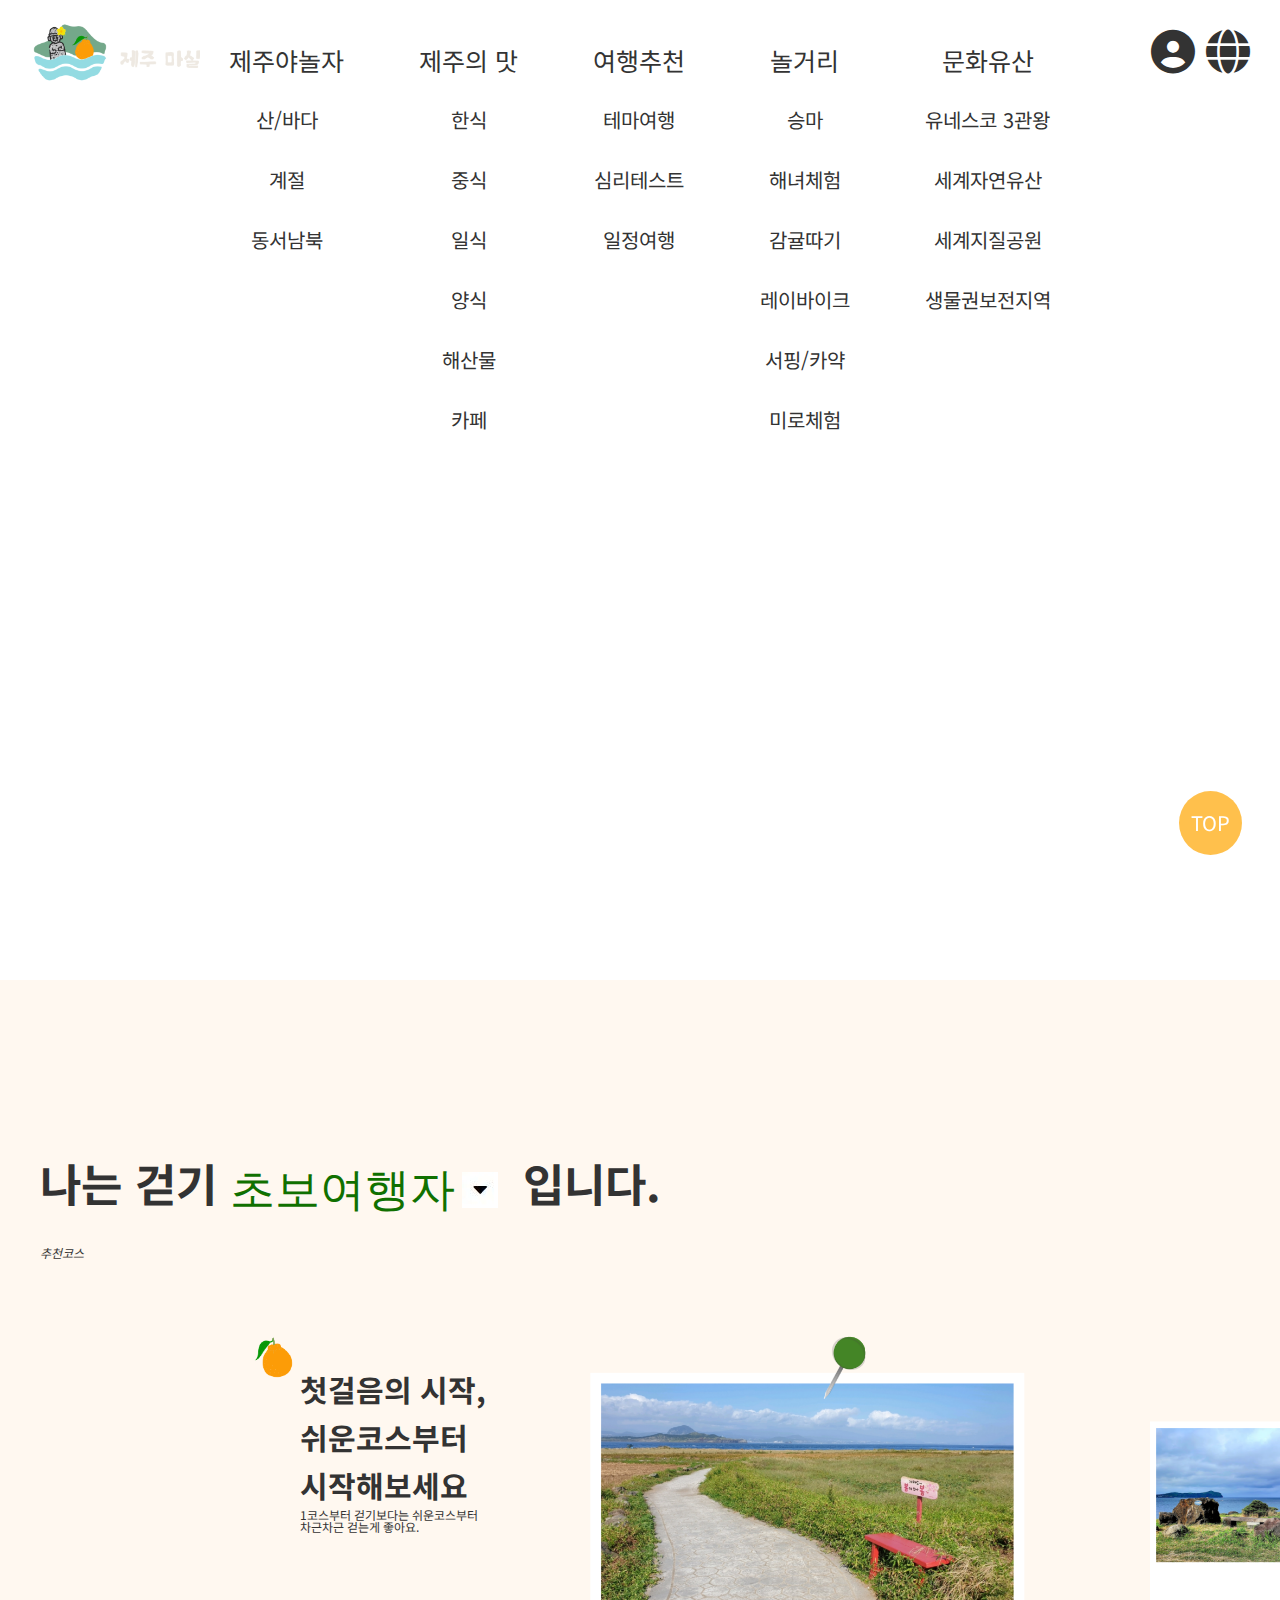
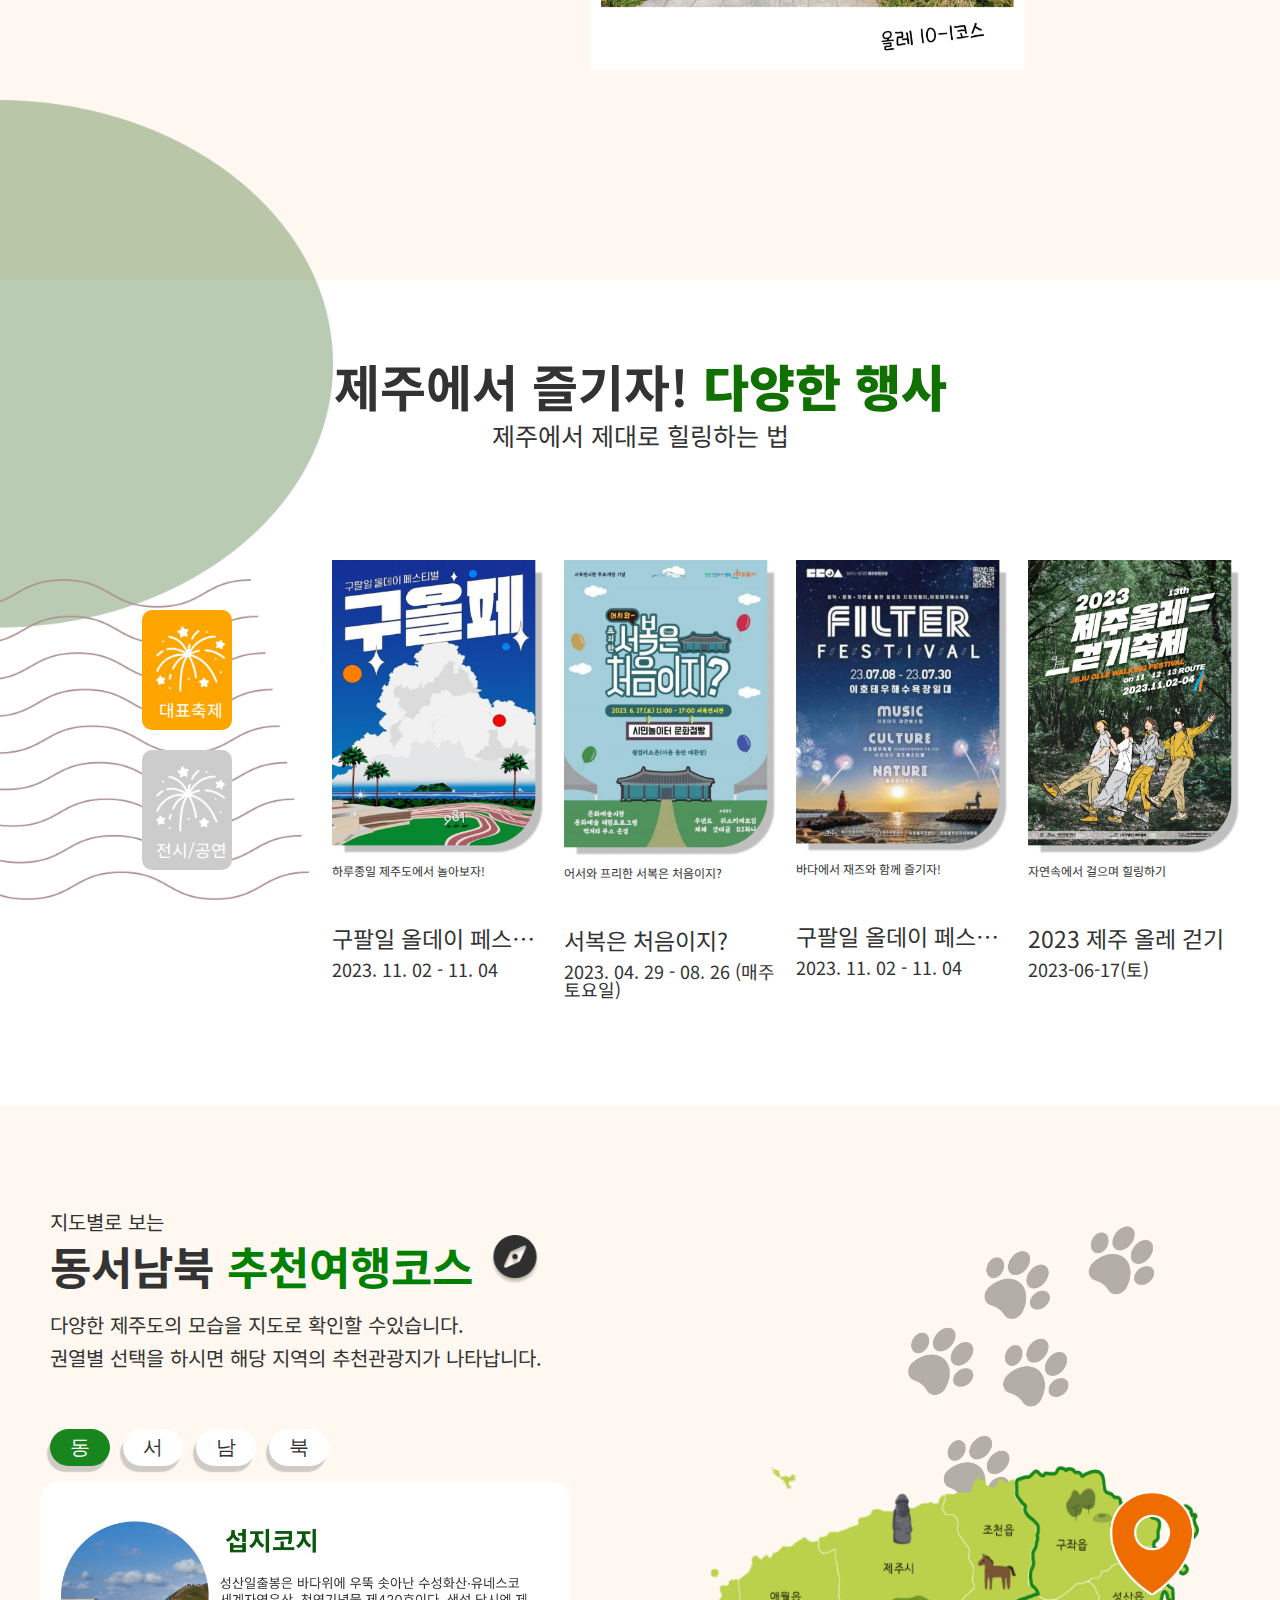
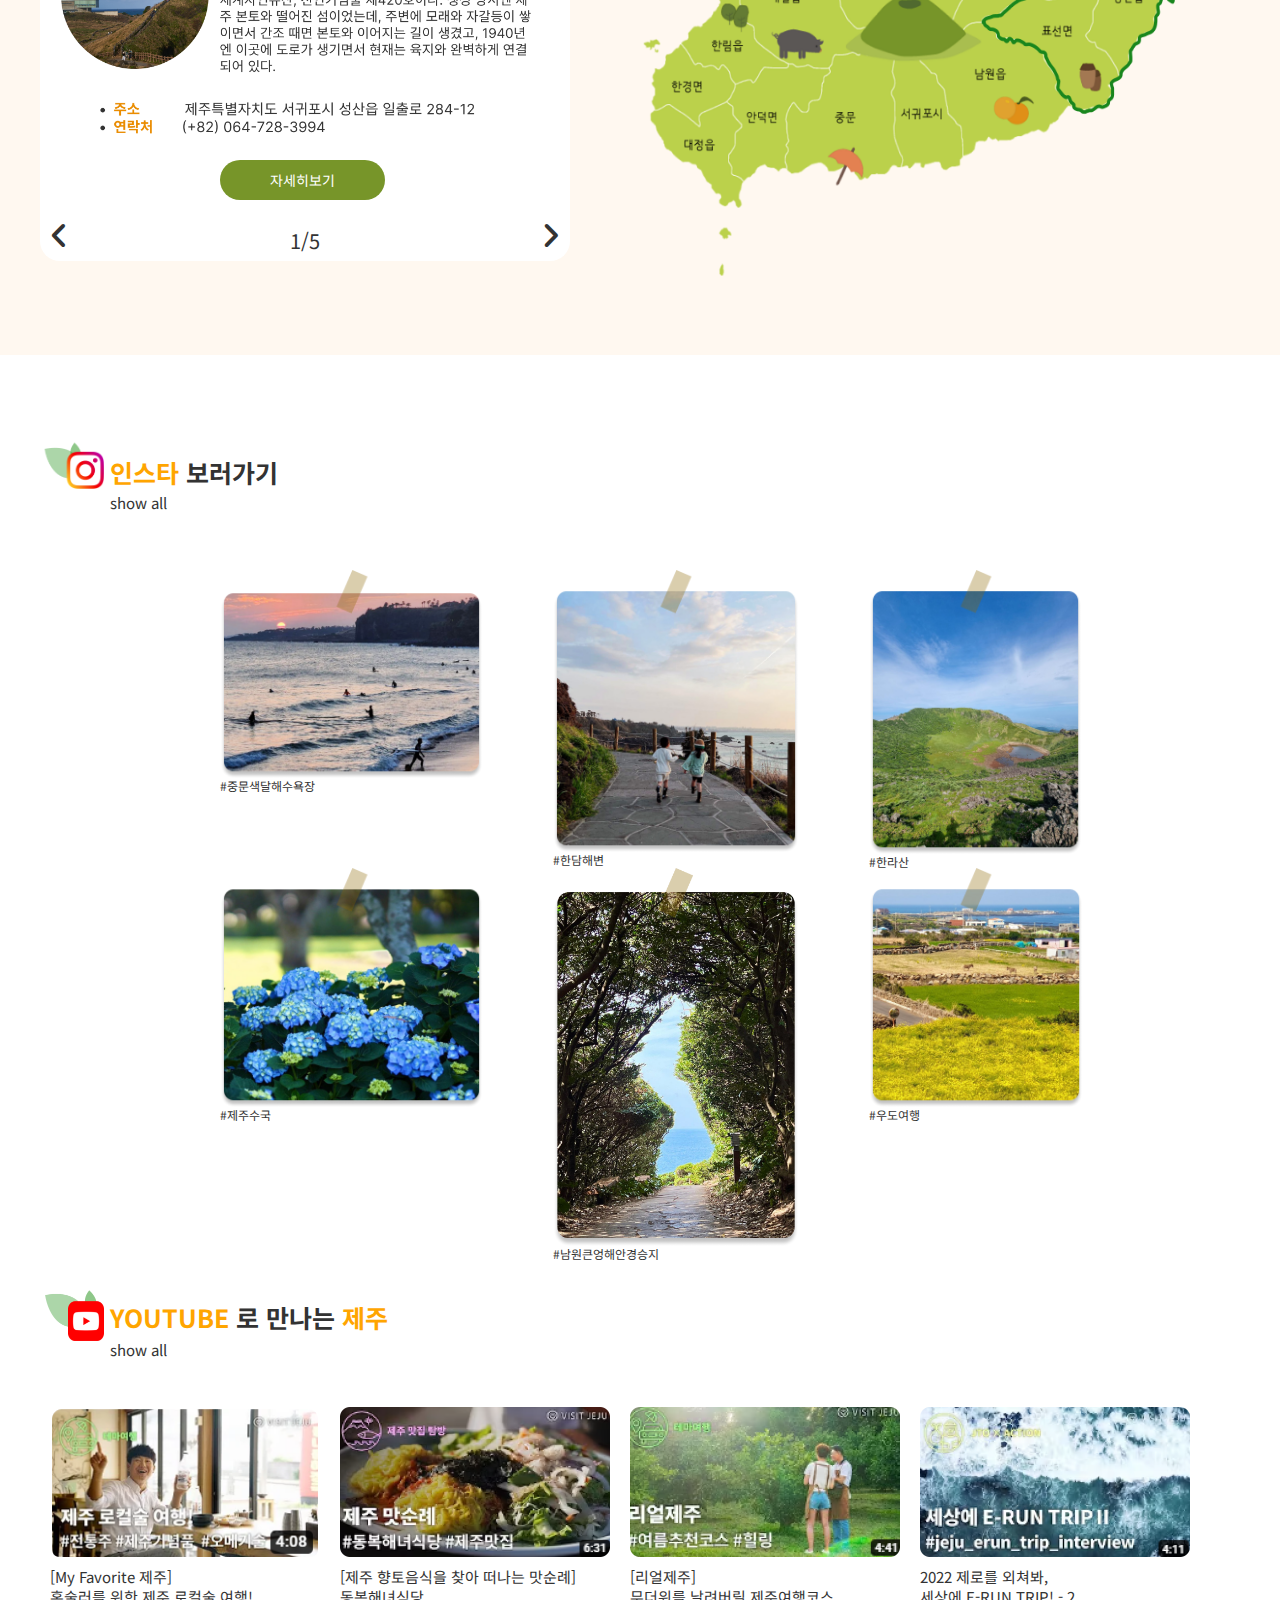
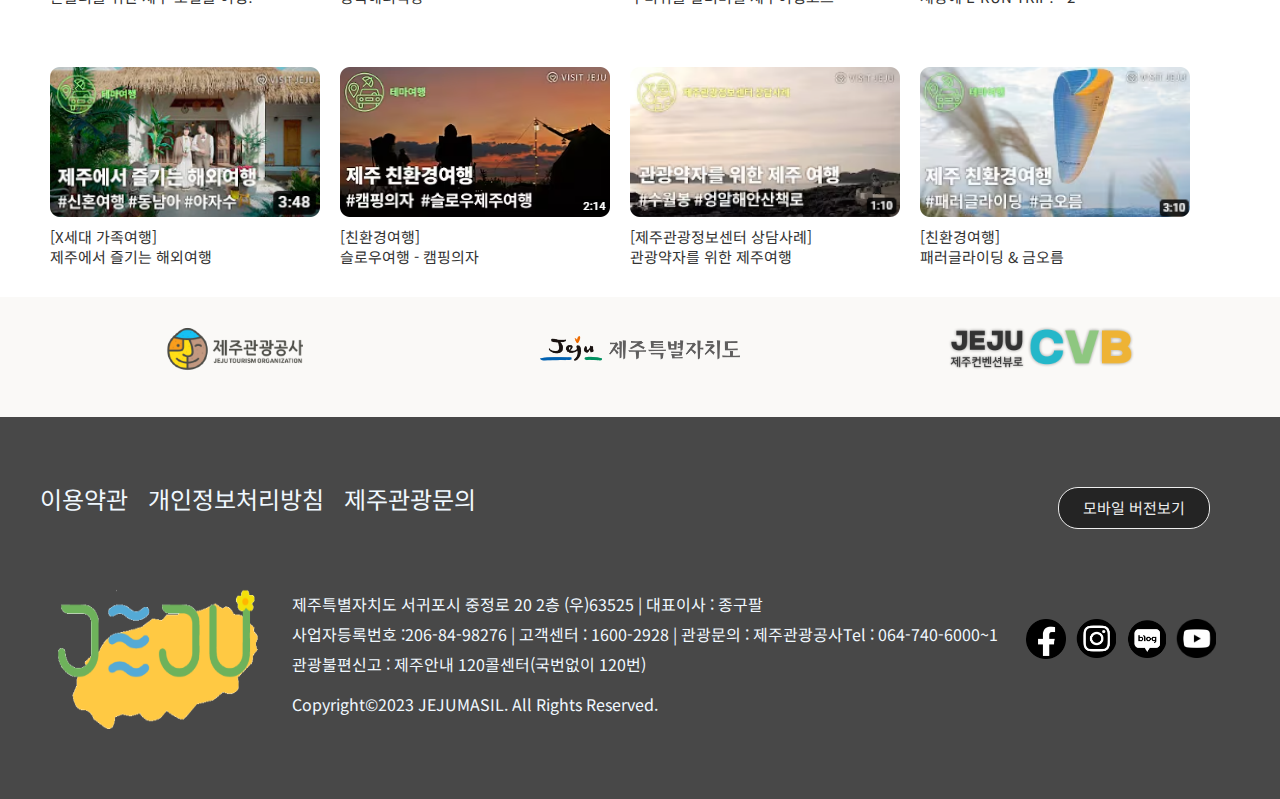
==== index.html @ 5c84572b "제주마실 최종본" ====
<!DOCTYPE html>
<html lang="ko">
<head>
  <meta charset="UTF-8">
  <meta name="viewport" content="width=device-width, initial-scale=1.0">
  <title>제주마실</title>
  <!-- 1. 초기화 -->
  <link href="./css/reset.css" type="text/css" rel="stylesheet">
  <!-- 2. 공통서식 (pc, mobile) -->
  <link href="./css/base.css" type="text/css" rel="stylesheet">
  <!--3. pc레이아웃 서식-->
  <link rel="stylesheet" href="./css/pclayout.css"  type="text/css">
  <!--4. pc메인 서식-->
  <link rel="stylesheet" href="./css/pcmain.css" type="text/css">
  <!--제이쿼리 라이브러리 연결-->
  <script src="https://ajax.googleapis.com/ajax/libs/jquery/1.8/jquery.min.js"></script>
  <!--폰트어썸-->
  <link rel="stylesheet" href="https://cdnjs.cloudflare.com/ajax/libs/font-awesome/6.4.0/css/all.min.css" type="text/css">
  <!--main2 슬라이드-->
  <link rel="stylesheet" href="https://unpkg.com/swiper/swiper-bundle.min.css" type="text/css">
  <script src="https://unpkg.com/swiper/swiper-bundle.min.js"></script>
  <!-- Swiper JS -->
  <script src="https://cdn.jsdelivr.net/npm/swiper@10/swiper-bundle.min.js"></script> 

  <script>
    //사용자가 접속한 디바이스 환경 체크하기
    let mobile_keys = ['iPhone','iPad','Android','BlackBerry','Windows Phone', 'SAMSUNG', 'LG', 'MOT', 'SonyErisson','Nokia'];

    //만약에 주소창에 있는 경로명이 아래와 일치하면 모바일페이지 접속 안함.
    if(document.URL.match('move_pc_screen')) mobile_keys = null;

    //위 배열값 개수만큼 반복하여 검사를 하고 모바일 사용자이면 아래 내용을 실행
    for( i in mobile_keys){ //in키워드 : 키값이 있으면 true 없으면 false
      if(navigator.userAgent.match(mobile_keys[i]) != null){
      location.href = "mindex.html"; 	// 모바일 홈 연결 주소
        break;
      }
    }    
  </script>
  <script>
    $(document).ready(function(){

$('.m_hover1').click(function(){
    $(this).css('background','orange')
    $('.m_hover2').css('background','#ccc')
    $('.img_wrap2').css('display','none')
    $('.img_wrap1').css('display','flex')
});

$('.m_hover2').click(function(){
  $(this).css('background','orange')
  $('.m_hover1').css('background','#ccc')
  $('.img_wrap2').css('display','flex')
  $('.img_wrap1').css('display','none')
})

});
  </script>
</head>

<body>
  <header>
    <div class="gnb_wrap">
      <h1><a href="index.html" title="로고"><img src="./images/h_logo_icon1.png" alt="로고아이콘1"><img src="./images/h_logo_icon2.png" alt="로고아이콘2"></a>
      </h1>
      <a href="pc_login_index.html"><i class="fa-solid fa-circle-user"></i></a>
      <a href="#"><i class="fa-solid fa-globe"></i></a>


      <ul class="gnb">
        <li><a href="#" title="제주야놀자">제주야놀자</a>
          <ul class="sub">
            <li><a href="#" title="산/바다">산/바다</a></li>
            <li><a href="#" title="계절">계절</a></li>
            <li><a href="#" title="동서남북">동서남북</a></li>
          </ul>
        </li>
        <li><a href="#" title="제주의 맛">제주의 맛</a>
          <ul class="sub">
            <li><a href="#" title="한식">한식</a></li>
            <li><a href="#" title="중식">중식</a></li>
            <li><a href="#" title="일식">일식</a></li>
            <li><a href="#" title="양식">양식</a></li>
            <li><a href="#" title="해산물">해산물</a></li>
            <li><a href="#" title="카페">카페</a></li>
          </ul>
        </li>
        <li><a href="#" title="여행추천">여행추천</a>
          <ul class="sub">
            <li><a href="#" title="테마여행">테마여행</a></li>
            <li><a href="#" title="심리테스트">심리테스트</a></li>
            <li><a href="#" title="일정여행">일정여행</a></li>
          </ul></li>
        <li><a href="#" title="놀거리">놀거리</a>
          <ul class="sub">
            <li><a href="#" title="승마">승마</a></li>
            <li><a href="#" title="해녀체험">해녀체험</a></li>
            <li><a href="#" title="감귤따기">감귤따기</a></li>
            <li><a href="#" title="레이바이크">레이바이크</a></li>
            <li><a href="#" title="서핑/카약">서핑/카약</a></li>
            <li><a href="#" title="미로체험">미로체험</a></li>
          </ul></li>
        <li><a href="#" title="문화유산">문화유산</a>
          <ul class="sub">
            <li><a href="#" title="유네스코 3관왕">유네스코 3관왕</a></li>
            <li><a href="#" title="세계자연유산">세계자연유산</a></li>
            <li><a href="#" title="세계지질공원">세계지질공원</a></li>
            <li><a href="#" title="생물권보전지역">생물권보전지역</a></li>
          </ul>
        </li>
      </ul>
    </div>
  </header>


  <main>
    <article>
      <h2>메인비디오</h2>
      <video src="./video/main_video.mp4" autoplay loop muted playsinline></video>
    </article>
    <section class="main2">
      <div class="cosh_txt">
      <h2>나는 걷기
        <select id="level">
          <option value="1">초보여행자</option>
          <option value="2">중급여행자</option>
          <option value="3">고급여행자</option>
        </select> 입니다.
      </h2>
      <p><i class="fa-light fa-diamond">추천코스</i></p>
    </div>
      
      <div class="wrapper begin-slide">
        <div class="cos_txt1">  
          <h3>첫걸음의 시작, <br> 쉬운코스부터 <br> 시작해보세요</h3>
          <p>1코스부터 걷기보다는 쉬운코스부터 <br>차근차근 걷는게 좋아요.</p> 
          <img src="./images/hanlabong.png" alt="" class="jello-horizontal">       
        </div>
        <div class="swiper-container">
          <div class="swiper-wrapper">
              <div class="swiper-slide"><img src="./images/lowcos1.png" alt="초보1"></div>
              <div class="swiper-slide"><img src="./images/lowcos2.png" alt="초보2"></div>
              <div class="swiper-slide"><img src="./images/lowcos3.png" alt="초보3"></div>
              <div class="swiper-slide"><img src="./images/lowcos4.png" alt="초보4"></div>
          </div>
        </div>
      </div>
      <div class="wrapper middle-slide">
        <div class="cos_txt2">  
          <h3>걷기 여행에<br> 익숙해졌다면 <br>이젠 즐겨볼까요?</h3>
          <p>걷기 여행의 또다른 즐거움을 만날 수<br> 있는 코스를 추천합니다.</p>
          <img src="./images/hanlabong.png" alt="">          
        </div>
        <div class="swiper-container">
          <div class="swiper-wrapper">
              <div class="swiper-slide"><img src="./images/middlecos1.png" alt="중급1"></div>
              <div class="swiper-slide"><img src="./images/middlecos2.png" alt="중급2"></div>
              <div class="swiper-slide"><img src="./images/middlecos3.png" alt="중급3"></div>
              <div class="swiper-slide"><img src="./images/middlecos4.png" alt="중급4"></div>
          </div>
        </div>
      </div>
      <div class="wrapper advanced-slide">
        <div class="cos_txt3">  
          <h3>도전해볼까요? <br> 난이도 어려움 <br>코스</h3>
          <p>단, 떠나가기 전 여행 숙련도와 건강 <br>상태 체크는 필수입니다.</p>   
          <img src="./images/hanlabong.png" alt="">       
        </div>
        <div class="swiper-container">
          <div class="swiper-wrapper">
              <div class="swiper-slide"><img src="./images/highcos1.png" alt="숙련1"></div>
              <div class="swiper-slide"><img src="./images/highcos2.png" alt="숙련2"></div>
              <div class="swiper-slide"><img src="./images/highcos3.png" alt="숙련3"></div>
              <div class="swiper-slide"><img src="./images/highcos4.png" alt="숙련4"></div>
          </div>
        </div>
      </div>

      <script>
        $(document).ready(function(){

          
          $('#level').on("change", function(){
            let txt = $(this).val();
            console.log(txt); //1, 2, 3

            $('.wrapper').hide();
            //3개 박스 모두 숨기고
            //해당 하는 박스만 나오게 하기
            if(txt==1){
              $('.begin-slide').show();
            }else if(txt==2){
              $('.middle-slide').show();
            }else{
              $('.advanced-slide').show();
            }
          });          
        });

        let swiper = new Swiper('.swiper-container', {
          centeredSlides: false,
          slidesPerView: '1.5',
          loop: true,
          autoplay: {
            delay: 1000,
          },
        });
      </script>
      <div class="mcos_wrap">
        <img src="./images/lowcos1.png" alt="">
        <img src="./images/lowcos2.png" alt="">
        <img src="./images/lowcos3.png" alt="">
      </div>
      <div class="hcos_wrap">
        <img src="./images/lowcos1.png" alt="">
        <img src="./images/lowcos2.png" alt="">
        <img src="./images/lowcos3.png" alt="">
      </div>
    </section>
    
    <section class="main3">
      <h2>제주에서 즐기자! <b>다양한 행사</b></h2>
      <p>제주에서 제대로 힐링하는 법</p>  
      <div class="deco1"><img src="./images/main2_deco.png" alt="" ></div>
      <article class="fes_wrap">
        <h2 class="fe_name">페스티벌</h2>
        <ul class="menu_wrap">
            <li class="m_hover1">
              <img src="./images/fes_menu_logo.png" alt="">
              <p>대표축제</p>
            </li>            
            <li class="m_hover2"> 
              <img src="./images/fes_menu_logo.png" alt="">
              <p>전시/공연</p>
            </li>            
        </ul>
        <ul class="img_wrap1">
          <li>
            <a href=""><img src="./images/main2_fes1.png" alt=""></a> 
            <p>하루종일 제주도에서 놀아보자!</p>
            <p>구팔일 올데이 페스티벌 </p>   
            <p>2023. 11. 02 - 11. 04</p>        
          </li>
          <li>
            <a href=""><img src="./images/main2_fes2.png" alt=""></a> 
            <p>어서와 프리한 서복은 처음이지?</p>
            <p>서복은 처음이지?</p>   
            <p>2023. 04. 29 - 08. 26 (매주 토요일)</p>        
          </li>
          <li>
            <a href=""><img src="./images/main2_fes3.png" alt=""></a> 
            <p>바다에서 재즈와 함께 즐기자!</p>
            <p>구팔일 올데이 페스티벌 </p>   
            <p>2023. 11. 02 - 11. 04</p>        
          </li>
          <li>
            <a href=""><img src="./images/main2_fes4.png" alt=""></a> 
            <p>자연속에서 걸으며 힐링하기</p>
            <p>2023 제주 올레 걷기</p>   
            <p>2023-06-17(토)</p>        
          </li>
        </ul>
        <ul class="img_wrap2">
          <li>
            <a href=""><img src="./images/main2_fes5.png" alt=""></a> 
            <p>하루종일 제주도에서 놀아보자!</p>
            <p>구팔일 올데이 페스티벌 </p>   
            <p>2023. 11. 02 - 11. 04</p>        
          </li>
          <li>
            <a href=""><img src="./images/main2_fes6.png" alt=""></a> 
            <p>하루종일 제주도에서 놀아보자!</p>
            <p>구팔일 올데이 페스티벌 </p>   
            <p>2023. 11. 02 - 11. 04</p>        
          </li>
          <li>
            <a href=""><img src="./images/main2_fes7.png" alt=""></a> 
            <p>하루종일 제주도에서 놀아보자!</p>
            <p>구팔일 올데이 페스티벌 </p>   
            <p>2023. 11. 02 - 11. 04</p>        
          </li>
          <li>
            <a href=""><img src="./images/main2_fes8.png" alt=""></a> 
            <p>하루종일 제주도에서 놀아보자!</p>
            <p>구팔일 올데이 페스티벌 </p>   
            <p>2023. 11. 02 - 11. 04</p>        
          </li>
        </ul>
      </article>
    </section>
    <section class="main4">
      <div class="main4_wrap">
        <img src="./images/main1_deco.png" alt="" class="deco2">
        <div class="r_cos_txt">
          <p>지도별로 보는</p>
          <h2>동서남북 <span>추천여행코스</span></h2>
          <p>다양한 제주도의 모습을 지도로 확인할 수있습니다. <br> 권열별 선택을 하시면 해당 지역의 추천관광지가 나타납니다.</p>
          <img src="./images/location.png" alt="">
        </div>
        <div class="lo_btn">
          <button class="east">동</button>
          <button class="west">서</button>
          <button class="south">남</button>
          <button class="north">북</button>
        </div>
        <div id="spot_wrap">
            <span id="page_n">&nbsp;</span>
            <!-- <i class="fas fa-angle-left" id="l_btn"></i>
            <i class="fas fa-angle-right" id="r_btn"></i> -->
            <div id="spot_east"> 
              <img src="./images/intro_east1.png" alt="" id="spot_east_img">
              <i class="fas fa-angle-left" id="l_btn"></i>
            <i class="fas fa-angle-right" id="r_btn"></i>
              <a href="" title="동쪽소개보러가기">자세히보기</a>
            </div>
            <div id="spot_west"> 
              <img src="./images/intro_wes1.png" alt="" id="spot_west_img">
              <a href="" title="서쪽소개보러가기">자세히보기</a>
              <i class="fas fa-angle-left" id="l_btn2"></i>
            <i class="fas fa-angle-right" id="r_btn2"></i>
            </div>
            <div id="spot_north"> 
              <img src="./images/intro_nor1.png" alt="" id="spot_north_img">
              <a href="" title="북쪽소개보러가기">자세히보기</a>
              <i class="fas fa-angle-left" id="l_btn3"></i>
            <i class="fas fa-angle-right" id="r_btn3"></i>
            </div>
            <div id="spot_south"> 
              <img src="./images/intro_sou1.png" alt="" id="spot_south_img">
              <a href="" title="남쪽소개보러가기">자세히보기</a>
              <i class="fas fa-angle-left" id="l_btn4"></i>
            <i class="fas fa-angle-right" id="r_btn4"></i>
            </div>
        </div> 
        <div class="map_img">
            <img src="./images/point.png" alt="" class="point">
            <img src="./images/map_east.png" alt="" class="map_east">
            <img src="./images/map_west.png" alt="" class="map_west">
            <img src="./images/map_nor.png" alt="" class="map_nor" >
            <img src="./images/map_sou.png" alt="" class="map_sou">
        </div>
        </div> 
    </section>
    <section class="main5">
      <h2 class="insta_name">insta</h2>
      <div class="insta_txt">
        <img src="./images/instajeju_logo.png" alt=""><p><span>인스타 </span>보러가기</p>     
        <p>show all</p>   
      </div>
        <div class="insta_wrap">
        <ul class="insta_img_wrap">
          <li><a href=""><img src="./images/insta_img1.png" alt="" class="moon"><span>#중문색달해수욕장</span></a></li>
          <li><a href=""><img src="./images/insta_img2.png" alt="" class="handam"><span>#한담해변</span></a></li>
          <li><a href=""><img src="./images/insta_img3.png" alt="" class="hanra"><span>#한라산</span></a></li>
          <li><a href=""><img src="./images/insta_img5.png" alt="" class="flower"><span>#제주수국</span></a></li>
          <li><a href=""><img src="./images/insta_img6.png" alt="" class="namwon"><span>#남원큰엉해안경승지</span></a></li>
          <li><a href=""><img src="./images/insta_img4.png" alt="" class="woodo"><span>#우도여행</span></a></li>
        </ul>
      </div>
    </section>
    <section class="main6">
      <h2 class="youname">유투브</h2>
      <div class="you_txt">
        <img src="./images/youtubejeju_logo.png" alt=""><p><span>YOUTUBE</span> 로 만나는 <span>제주</span> </p>  
        <p>show all</p>      
      </div>
      <ul class="youtube_wrap">
        <li>
          <div class="ytb_img">
          <a href=""><img src="./images/you_img1.png" alt=""></a></div>
          <span>[My Favorite 제주] <br>혼술러를 위한 제주 로컬술 여행! </span>
        </li>
        <li>
          <div class="ytb_img">
          <a href=""><img src="./images/you_img2.png" alt=""></a></div>
          <span>[제주 향토음식을 찾아 떠나는 맛순례]  <br>동복해녀식당</span>
        </li>
        
        <li>
          <div class="ytb_img">
          <a href=""><img src="./images/you_img3.png" alt=""></a></div>
          <span>[리얼제주]<br>무더위를 날려버릴 제주여행코스
          </span>
        </li>
        <li>
          <div class="ytb_img">
          <a href=""><img src="./images/you_img4.png" alt=""></a></div>
          <span>2022 제로를 외쳐봐, <br> 세상에 E-RUN TRIP! - 2
          </span>
        </li>
        <li>
          <div class="ytb_img">
          <a href=""><img src="./images/you_img5.png" alt=""></a></div>
          <span>[X세대 가족여행]  <br>제주에서 즐기는 해외여행
          </span>
        </li>
        <li>
          <div class="ytb_img">
          <a href=""><img src="./images/you_img6.png" alt=""></a></div>
          <span>[친환경여행]<br>슬로우여행 - 캠핑의자
          </span>
        </li>
        <li>
          <div class="ytb_img">
          <a href=""><img src="./images/you_img7.png" alt=""></a></div>
          <span>[제주관광정보센터 상담사례]  <br>관광약자를 위한 제주여행
          </span>
        </li>
        <li>
          <div class="ytb_img">
          <a href=""><img src="./images/you_img8.png" alt=""></a></div>
          <span>[친환경여행]  <br>패러글라이딩 & 금오름
          </span>
        </li>
      </ul>
    </section>


    <script>
      $(document).ready(function(){

        $('.east').click(function(){
          $('.east').css({
            'background':'#19861D',
            'color':'#fff'
          })
          $('.map_east').css('display','block')
          $('.map_west').css('display','none')
          $('.map_nor').css('display','none')
          $('.map_sou').css('display','none')
          $('.west,.north,.south').css({
            'background':'#fff',
            'color':'#333'
          })
          $('#spot_east').css('display','block')
          $('#spot_west').css('display','none')
          $('#spot_north').css('display','none')
          $('#spot_south').css('display','none')

          $('.map_img .point').css({
            'position':'absolute',
            'top':'-370px',
            'left':'1070px'
        })
        })

        $('.west').click(function(){
          $('.west').css({
            'background':'#19861D',
            'color':'#fff'
          });
          $('.map_east').css('display','none');
          $('.map_west').css('display','block');
          $('.map_nor').css('display','none');
          $('.map_sou').css('display','none');

          $('.east,.north,.south').css({
            'background':'#fff',
            'color':'#333'
          });
          
          $('#spot_east').css('display','none')
          $('#spot_west').css('display','block')
          $('#spot_north').css('display','none')
          $('#spot_south').css('display','none')

          $('.map_img .point').css({
            'position':'absolute',
            'top':'-300px',
            'left':'700px'
          })
         });


        // 남
        $('.south').click(function(){
          $('.south').css({
            'background':'#19861D',
            'color':'#fff'
          })
          $('.map_east').css('display','none')
          $('.map_west').css('display','none')
          $('.map_nor').css('display','none')
          $('.map_sou').css('display','block')
          $('.west,.north,.east').css({
            'background':'#fff',
            'color':'#333'
          })

          $('#spot_east').css('display','none')
          $('#spot_west').css('display','none')
          $('#spot_north').css('display','none')
          $('#spot_south').css('display','block')

          
          $('.map_img .point').css({
            'position':'absolute',
            'top':'-250px',
            'left':'840px'
        })
        })

        //북
        $('.north').click(function(){
          $('.north').click(function(){
          $('.north').css({
            'background':'#19861D',
            'color':'#fff'
          })
          $('.map_east').css('display','none')
          $('.map_west').css('display','none')
          $('.map_nor').css('display','block')
          $('.map_sou').css('display','none')
          $('.west,.east,.south').css({
            'background':'#fff',
            'color':'#333'
          })
          $('#spot_east').css('display','none')
          $('#spot_west').css('display','none')
          $('#spot_north').css('display','block')
          $('#spot_south').css('display','none')

          $('.map_img .point').css({
            'position':'absolute',
            'top':'-430px',
            'left':'780px'
          })
        })
      })
    });
//동쪽 사진, 지도핑 움직이기
let n=1;
      const l_btn=document.getElementById('l_btn');
      const r_btn=document.getElementById('r_btn');

      document.getElementById('page_n').innerHTML=n+'/5';

      r_btn.onclick=function(){
        if(n==5){
          n=1;
        }else{
          n=n+1;
        }
        console.log(n);
        document.getElementById('page_n').innerHTML=n+'/5';
        document.getElementById('spot_east_img').src='./images/intro_east'+n+'.png'

        if(n==1){
          document.querySelector('.map_img .point').style='top: -370px; right: -1070px';
        }else if(n==2){
          document.querySelector('.map_img .point').style='top: -443px; left: 1000px ';
        }else if(n==3){
          document.querySelector('.map_img .point').style='top : -350px; left :980px'
        }else if(n==4){
          document.querySelector('.map_img .point').style='top: -443px; left: 1000px '
        }else if(n==5){
          document.querySelector('.map_img .point').style='top: -370px; right: -1070px'
        }
        // document.getElementById('spot_west_img').src='./images/intro_wes'+n+'.png'
        // document.getElementById('spot_north_img').src='./images/intro_nor'+n+'.png'
        // document.getElementById('spot_south_img').src='./images/intro_sou'+n+'.png'
      }

      //서쪽 사진, 지도핑움직이기
      let w=1;
      const l_btn2=document.getElementById('l_btn2');
      const r_btn2=document.getElementById('r_btn2');

      document.getElementById('page_n').innerHTML=w+'/5';

      r_btn2.onclick=function(){
        if(w==5){
          w=1;
        }else{
          w=w+1;
        }
        console.log(w);
        document.getElementById('page_n').innerHTML=w+'/5';
        document.getElementById('spot_west_img').src='./images/intro_wes'+w+'.png'

        if(w==1){
          document.querySelector('.map_img .point').style='top:-320px; left:650px'
        }else if(w==2){
          document.querySelector('.map_img .point').style='top:-320px; left:650px'
        }else if(w==3){
          document.querySelector('.map_img .point').style='top:-250px; left:680px'
        }else if(w==4){
          document.querySelector('.map_img .point').style='top:-320px; left:650px'
        }else if(w==5){
          document.querySelector('.map_img .point').style='top:-280px; left:620px'
        }
    }

      l_btn.onclick=function(){
        if(n==1){//만약에 n이 1이라면
            n=5;//5로 나오게 변수에 5를 대입하고 
        }else{//그렇지않다면
            n=n-1;//n에 1을 뺀다
        }
        console.log(n);//1,5,4,3,2,1...
        document.getElementById('page_n').innerHTML=n+'/5';
        document.getElementById('spot_east_img').src='./images/intro_east'+n+'.png'
        if(n==1){
          document.querySelector('.map_img .point').style='top: -370px; right: -1070px';
        }else if(n==2){
          document.querySelector('.map_img .point').style='top: -443px; left: 1000px ';
        }else if(n==3){
          document.querySelector('.map_img .point').style='top : -350px; left :980px'
        }else if(n==4){
          document.querySelector('.map_img .point').style='top: -443px; left: 1000px '
        }else if(n==5){
          document.querySelector('.map_img .point').style='top: -370px; right: -1070px'
        }

    }
      l_btn2.onclick=function(){
        if(w==1){//만약에 n이 1이라면
            w=5;//5로 나오게 변수에 5를 대입하고 
        }else{//그렇지않다면
            w=w-1;//n에 1을 뺀다
        }
        console.log(w);//1,5,4,3,2,1...
        document.getElementById('page_n').innerHTML=w+'/5';
        document.getElementById('spot_west_img').src='./images/intro_wes'+w+'.png'
        if(w==1){
          document.querySelector('.map_img .point').style='top:-320px; left:650px';
        }else if(w==2){
          document.querySelector('.map_img .point').style='top:-320px; left:650px';
        }else if(w==3){
          document.querySelector('.map_img .point').style='top:-250px; left:680px'
        }else if(w==4){
          document.querySelector('.map_img .point').style='top:-320px; left:650px'
        }else if(w==5){
          document.querySelector('.map_img .point').style='top:-280px; left:620px'
        }
      }

    //북쪽 사진, 지도핑 움직이기
    let j =1;
    const l_btn3=document.getElementById('l_btn3');
    const r_btn3=document.getElementById('r_btn3');
    document.getElementById('page_n').innerHTML=j+'/5';

r_btn3.onclick=function(){
  if(j==5){
    j=1;
  }else{
    j=j+1;
  }
  console.log(j);
  document.getElementById('page_n').innerHTML=j+'/5';
  document.getElementById('spot_north_img').src='./images/intro_nor'+j+'.png'

  if(j==1){
    document.querySelector('.map_img .point').style='top: -430px; left: 780px';
  }else if(j==2){
    document.querySelector('.map_img .point').style='top: -380px; left: 880px';
  }else if(j==3){
    document.querySelector('.map_img .point').style='top: -480px; left: 900px';
  }else if(j==4){
    document.querySelector('.map_img .point').style='top: -450px; left: 800px';
  }else{
    document.querySelector('.map_img .point').style='top: -410px; left: 680px';
  }



}

l_btn3.onclick=function(){
  if(j==1){
      j=5;
  }else{
      j=j-1;
  }
  console.log(j);
  document.getElementById('page_n').innerHTML=j+'/5';
  document.getElementById('spot_north_img').src='./images/intro_nor'+j+'.png'
  if(j==1){
    document.querySelector('.map_img .point').style='top: -250px; left: 830px';
  }else if(j==2){
    document.querySelector('.map_img .point').style='top: -250px; left: 780px';
  }else if(j==3){
    document.querySelector('.map_img .point').style='top: -320px; left: 860px';
  }else if(j==4){
    document.querySelector('.map_img .point').style='top: -280px; left: 880px';
  }else{
    document.querySelector('.map_img .point').style='top: -230px; left: 815px';
  }
  
}


      //남쪽 사진, 지도핑 움직이기
      let q=1;
      const l_btn4=document.getElementById('l_btn4');
      const r_btn4=document.getElementById('r_btn4');

      document.getElementById('page_n').innerHTML=q+'/5';

      r_btn4.onclick=function(){
        if(q==5){
          q=1;
        }else{
          q=q+1;
        }
        console.log(q);
        document.getElementById('page_n').innerHTML=q+'/5';
        document.getElementById('spot_south_img').src='./images/intro_sou'+q+'.png'

        if(q==1){
          document.querySelector('.map_img .point').style='top: -250px; left: 830px';
        }else if(q==2){
          document.querySelector('.map_img .point').style='top: -250px; left: 780px';
        }else if(q==3){
          document.querySelector('.map_img .point').style='top: -320px; left: 860px';
        }else if(q==4){
          document.querySelector('.map_img .point').style='top: -280px; left: 880px';
        }else{
          document.querySelector('.map_img .point').style='top: -230px; left: 815px';
        }
        // document.getElementById('spot_north_img').src='./images/intro_nor'+n+'.png'



      }

      l_btn4.onclick=function(){
        if(q==1){
            q=5;
        }else{
            q=q-1;
        }
        console.log(q);
        document.getElementById('page_n').innerHTML=q+'/5';
        document.getElementById('spot_south_img').src='./images/intro_sou'+q+'.png'
        if(q==1){
          document.querySelector('.map_img .point').style='top: -250px; left: 830px';
        }else if(q==2){
          document.querySelector('.map_img .point').style='top: -250px; left: 780px';
        }else if(q==3){
          document.querySelector('.map_img .point').style='top: -320px; left: 860px';
        }else if(q==4){
          document.querySelector('.map_img .point').style='top: -280px; left: 880px';
        }else{
          document.querySelector('.map_img .point').style='top: -230px; left: 815px';
        }
        
    }

    </script>
     <section class="fs">
      <h2 class="family">패밀리</h2>
      <article class="slide">
        <h2 class="familyname">패밀리사이트</h2>
          <ul class="slide_wrap">
              <li>
                  <a href="#" title="제주관광공사 바로가기">
                      <img src="./images/family1.png" alt="제주관광공사">
                  </a>
              </li>
              <li>
                  <a href="#" title="제주도청 바로가기">
                      <img src="./images/family2.png" alt="제주도청">
                  </a>
              </li> 
 
              <li>
                  <a href="#" title="한국관광공사 바로가기">
                      <img src="./images/family4.png" alt="한국관광공사">
                  </a>
              </li> 
              <li>
                  <a href="#" title="제주컨벤션뷰로 바로가기">
                      <img src="./images/family5.png" alt="컨벤션뷰로">
                  </a>
              </li>
              <li>
                <a href="#" title="이제주몰 바로가기">
                    <img src="./images/family3.png" alt="이제주몰">
                </a>
            </li> 
          </ul>
      </article>
  </section>

  <script>
    $(document).ready(function(){
        //변수 선언
        const l_btn = $('.slide i.fa-angle-left');
        const r_btn = $('.slide i.fa-angle-right');

        //슬라이드
        $('.slide_wrap>li:last-child').insertBefore('.slide_wrap>li:first-child');

        //1번이 처음에 오도록
        $('.slide_wrap').css('margin-left','-400px');

        //왼쪽으로 움직이는 함수
        function moveLeft(){
            $('.slide_wrap').animate({'margin-left':'-800px'},300,function(){
                $('.slide_wrap>li:first-child').insertAfter('.slide_wrap>li:last-child');
                $('.slide_wrap').css('margin-left','-400px')
            }
            ); 
        }
        //moveLeft();

        //오른쪽으로 움직이는 함수
        function moveRight(){
            $('.slide_wrap').animate({'margin-left':'0px'},300,function(){
                $('.slide_wrap>li:last-child').insertBefore('.slide_wrap>li:first-child');
                $('.slide_wrap').css('margin-left','-400px');
            });
        }

        //시간 설정
        let Timer = setInterval(moveLeft,2500);

        //좌, 우 버튼 클릭시 각각의 함수 호출
        l_btn.click(function(){
            moveRight();
            clearInterval(Timer);
        });

        r_btn.click(function(){
            moveLeft();
            clearInterval(Timer);
        });

        //마우스 leave시 다시 움직이게 설정
        $('.slide i.fa-angle-left,.slide i.fa-angle-right').mouseleave(function(){
            clearInterval(Timer);
            Timer = setInterval(moveLeft,2500);
        });
    });
</script>
  </main>

  <footer>
    <div class="f_top">
      <nav class="f_nav">
        <ul>
          <li>이용약관</li>
          <li>개인정보처리방침</li>
          <li>제주관광문의</li>
        </ul>        
        <a href="mindex.html" title="모바일버전보기" class="mb_btn">모바일 버전보기</a>

      </nav>
    </div>
    <div class="f_bottom">
      <img src="./images/f_logo_icon.png" alt="제주로고">

      <address>
        <p>제주특별자치도 서귀포시 중정로 20 2층 (우)63525 | 대표이사 : 종구팔 </p>
        <p>사업자등록번호 :206-84-98276 | 고객센터 : 1600-2928 | 관광문의 : 제주관광공사Tel : 064-740-6000~1 </p>
        <p>관광불편신고 : 제주안내 120콜센터(국번없이 120번)</p>
        <p>Copyright©2023 JEJUMASIL. All Rights Reserved.</p>
      </address>

      <ul>
        <li><a href="" title="페이스북바로가기"><img src="./images/facebook_icon.png" alt="페이스북"></a></li>
        <li><a href="" title="인스타바로가기"><img src="./images/insta_icon.png" alt="인스타그램"></a></li>
        <li><a href="" title="블로그가기"><img src="./images/blog_icon.png" alt="블로그"></a></li>
        <li><a href="" title="유투브바로가기"><img src="./images/youtube_icon.png" alt="유투브"></a></li>
      </ul>
    </div>
  </footer>
  <script>
    $(document).ready(function(){
      $('.top_btn').click(function(){
        $('html,body').animate({scrollTop:'0px'},300);
        return false;
    });

    $(window).scroll(function(){
        let sPos=$(this).scrollTop();
        console.log(sPos);

        if(sPos>=900){
          //$('aside a').addClass('act02');//top버튼 나오게 하고 
          $('.top_btn').fadeIn();
        }else{//그렇지않으면
          //$('aside a').removeClass('act02');//top버튼 사라지게 하라
          $('.top_btn').fadeOut();
        }

      });
      //top버튼 클릭시 html,body태그가 있는 처음위치로 부드럽게 스크롤하면서올라간다. top값이 0이될 때까지
      $('.top_btn').click(function(){
          $('html,body').animate({scrollTop:'0px'},300);
          return false;//#기능을 무력화하여 새로고침을 방지함 
        });
    })
  </script>
  <a href="#" title="위로 바로가기" class="top_btn">TOP</a>
</body>
</html>
---- css/base.css ----
/* base.css */
/* 웹폰트를 사용하여 글꼴 설정한다. */
  @import url('https://fonts.googleapis.com/css2?family=Noto+Sans+KR:wght@300;400;500&display=swap');

body{
  font-family: "Noto Sans KR", arial, sans-serif;
  font-size:12px;
  color:#333;
}
a{color:#333;text-decoration: none;}
---- css/pclayout.css ----
@charset "utf-8";

/*헤더서식*/
header{width: 100%;}
.gnb_wrap{
    position: absolute;
    width: 100%;
    height: 100px;
    transition: 0.3s;
    z-index: 2; /*주는 이유가 뭐죠?*/
    overflow: hidden;
    /* background: rebeccapurple; */
}
.gnb_wrap>h1>a>img{
    position: absolute;
    left: 30px;top: 10px;
    width:80px;
}
.gnb_wrap>h1>a>img:last-child{
    left: 120px;top: 50px;
}
i.fa-solid{
    position: absolute;
    right: 30px;top: 30px;
    font-size: 44px;
    color: #fff;
}
i.fa-circle-user{right: 85px;}

.gnb{
    width: 70%;margin: 0 auto;
    /* background: yellow; */
    display: flex;
    justify-content: space-around;
}
.gnb>li{
    padding-top: 30px;
    font-size:25px;
    text-align: center;
}
.gnb li a:hover{
    font-weight: bold;
}
.gnb li{line-height: 60px;}
.gnb li a{color: #fff;}
.sub li{font-size: 20px;
text-align: center;}

.gnb_wrap:hover{height: 600px;}
.gnb_wrap:hover i.fa-solid{color: #333;}
.gnb_wrap:hover{
    height: 500px;
    background: #fff;
}
.gnb_wrap:hover .gnb li a{color: #333;}

/*푸터서식*/
footer{
    width: 100%; 
    background: #484848;
    color: aliceblue;
    padding: 40px 0;
}
.f_top{
    width: 1200px;
    margin: 0 auto;
    padding: 30px;
}
.f_nav{
    display: flex;
    justify-content: space-between;
}
.f_nav ul{
    display: flex;
}
.f_nav ul li{
    font-size:24px;
    margin-right: 20px;
}
.f_bottom{
    width: 1200px;
    /* background: gray; */
    margin: 0 auto;
    display: flex;
    justify-content: space-around;
    padding: 30px;
}
.f_bottom img{
    width: 210px;
}
.f_bottom ul{
    display: flex;
    position: relative;
    top: 30px;
}
.f_bottom li img{
    width: 40px;
    margin-right: 10px;
}
.f_bottom address{font-style: normal;}
.f_bottom address p {
    line-height: 30px;
    font-size: 16px;
}
.f_bottom address p:last-child {line-height: 50px;}

.mb_btn{
    display: block;
    width: 150px;height: 40px;
    border: 1px solid #eee;
    font-size: 15px;
    line-height: 40px;
    text-align: center;
    color: #eee;
    border-radius: 20px;
    background: rgba(0,0,0,0.5);
    margin-right: 30px;
}
.mb_btn:hover{
    background: rgb(0, 94, 0);
    transition: 0.3s ;
}
---- css/pcmain.css ----
@charset "utf-8";
/*pc메인콘텐츠 서식*/


article>h2{display: none;}
article>video{
    width: 100%;height: 980px;
    object-fit: cover;
    display: block;
}

/*main2 슬라이드서식*/
.main2{
    position: relative;
    background: #FFF8F0;
    height: 900px;
}
.swiper-container {
    width:700px;left: 300px;top: -370px;
    position: relative;
    overflow: hidden;
    margin: 0px auto;
}
.swiper-slide {
height: 100%;
text-align: center;
transition: 0.3s;
}
.swiper-slide img {
display: block;
height: 350px;
}

.swiper-slide-active {
scale: 1 !important;
}

.swiper-slide {scale: 0.6;}
.cosh_txt{
    width: 1200px;
    margin: 0 auto;
    padding-top: 180px;
}
.cosh_txt p{padding-top: 27px;}
.cosh_txt option{
    border-style: none;
}
.main2 h2{font-size: 45px;}
.cos_txt1,.cos_txt2,.cos_txt3{
    width: 1200px;
    margin: 106px auto;
    padding-left: 300px;
}
.cos_txt1 img,.cos_txt2 img,.cos_txt3 img{
    width: 50px; height: 50px;
    position: relative;
    bottom: 200px;right: 50px;
}
.cos_txt1 h3,.cos_txt2 h3,.cos_txt3 h3{
    font-size: 30px;
    line-height: 48px;
}
.cos_txt1 p.cos_txt2 p,.cos_txt3 p{
    font-size: 15px;
    padding-top: 20px;
}

.lcos_wrap,.mcos_wrap,.hcos_wrap{
    width:1000px;
    height: 500px;
    position:absolute; right: 0px;
    top: 300px;
    display: flex;
    overflow: hidden;
}
.lcos_wrap img:nth-child(2),.mcos_wrap img:nth-child(2),.hcos_wrap img:nth-child(2){position: relative;
top: 80px;}
.mcos_wrap,.hcos_wrap{display: none;}

#level{
    width: 280px;height: 60px;
    font-size: 45px;
    border: none;
    background: #FFF8F0;
    color: #107000;
    padding-bottom: 1px;
    appearance: none;
    -webkit-appearance:none; /* for chrome */
    -moz-appearance:none; /*for firefox*/
    background: url('../images/arrow.jpg') no-repeat 95% 50%;
    
}

.jello-horizontal {
    -webkit-animation: jello-horizontal 0.9s infinite both;
     animation: jello-horizontal 0.9s infinite both;
 }
 /* ----------------------------------------------
  * Generated by Animista on 2023-7-18 22:18:35
  * Licensed under FreeBSD License.
  * See http://animista.net/license for more info. 
  * w: http://animista.net, t: @cssanimista
  * ---------------------------------------------- */
 
 /**
  * ----------------------------------------
  * animation jello-horizontal
  * ----------------------------------------
  */
 
   @keyframes jello-horizontal {
     0% {
       -webkit-transform: scale3d(1, 1, 1);
               transform: scale3d(1, 1, 1);
     }
     30% {
       -webkit-transform: scale3d(1.25, 0.75, 1);
               transform: scale3d(1.25, 0.75, 1);
     }
     40% {
       -webkit-transform: scale3d(0.75, 1.25, 1);
               transform: scale3d(0.75, 1.25, 1);
     }
     50% {
       -webkit-transform: scale3d(1.15, 0.85, 1);
               transform: scale3d(1.15, 0.85, 1);
     }
     65% {
       -webkit-transform: scale3d(0.95, 1.05, 1);
               transform: scale3d(0.95, 1.05, 1);
     }
     75% {
       -webkit-transform: scale3d(1.05, 0.95, 1);
               transform: scale3d(1.05, 0.95, 1);
     }
     100% {
       -webkit-transform: scale3d(1, 1, 1);
               transform: scale3d(1, 1, 1);
     }
   }
select::-ms-expand{
    display:none;/*for IE10,11*/
 }
.begin-slide{}
.middle-slide,.advanced-slide{display: none;}

/*main3 서식*/
.main3{
    margin: 0 auto;

}
.deco1>img{
    position: absolute;
    width: 50px;height: 800px;
    top: 1700px;
}
.main3>h2>b{
    color: #107000;
}
.main3>h2{
    font-size: 50px;
    padding-top: 80px;
}
.main3>p{
    font-size: 25px;
}
.main3>h2 , .main3>p{
    text-align: center;
    line-height: 50px;
}
.main3 img{
    width: 333px;
}
.fes_wrap{
    width: 1200px;
    margin: 100px auto;
    position: relative;
}
.menu_wrap{
    width: 113px;
    height: 289px;
    position: absolute;
    top: 40px;left:90px;
}
.menu_wrap .m_hover1, .m_hover2{
    width: 90px;height: 120px;
    border-radius: 10px;
    text-align: center;
    position: relative;
    left: 12px;top: 10px;
}
.m_hover1{
    background: orange;
}
.m_hover1  img, .m_hover2 img {width: 80px;} 
.m_hover1 p, .m_hover2 p{color: #fff;} 
.m_hover1 img, .m_hover1 p{
    position: relative;
    top: 10px; left: 4px;
    z-index: 100;
}
.m_hover2{
    position: relative;
    top: 30px;
    background: #ccc;
    
}
.m_hover2 img, .m_hover2 p{
    position: relative;
    top: 10px; left: 4px;
    z-index: 100;
}
.menu_wrap li{
    width: 90px;

}
.menu_wrap a img{
    width: 100%;
}
.menu_wrap p{font-size: 17px;}
.img_wrap1,.img_wrap2{
    display: flex;
    justify-content:end;
    padding-bottom:150px ;

}
.img_wrap1 li,.img_wrap2 li{
    width: 212px;
    height: 295px;
    margin-left: 20px;}
.img_wrap1 li img,.img_wrap2 li img{
    display: inline-block;
    width: 100%;
}
.img_wrap1 p,.img_wrap2 p{
    padding-top: 10px;
}
.img_wrap1 p:nth-child(3),.img_wrap2 p:nth-child(3){
    font-size: 23px;
    overflow: hidden;
    text-overflow: ellipsis;
    white-space: nowrap;
    padding-top: 50px;

}
.img_wrap1 p:first-child,.img_wrap2 p:first-child{font-size: 13px;}
.img_wrap1 p:last-child,.img_wrap2 p:last-child{
    font-size: 18px;
}
.img_wrap2 {display: none;}


/*main4 동서남북 추천여행코스*/
.main4{
    width: 100%; height: 750px;
    background: #FFF8F0;
    padding-top: 100px;
}
.deco2{
    position: absolute;
    width: 300px;
}
.deco2{
    right: 100px;
}
.main4_wrap{
    width: 1200px;
    margin: 0 auto;
}
.r_cos_txt{
    padding-left: 10px;
    margin-bottom: 55px;
    position: relative;
}
.r_cos_txt>h2{font-size:45px;
padding-bottom: 20px;}
.r_cos_txt>p{font-size:20px;
line-height: 33px;
}
.r_cos_txt p:first-child{
    padding-bottom: 5px;
}
.r_cos_txt .line{
    height: 1px;width: 550px;
    background: #000;
    position: relative;
    bottom: 20px;left: 120px;
}
.r_cos_txt>h2>span{
    color: green;
}
.r_cos_txt img{
    width: 50px;
    position: absolute;
    left: 450px;
    top: 30px;
}
.lo_btn{
    padding-left: 10px;
    margin-bottom: 15px;
}
.lo_btn button{
    font-size: 20px;
    border-radius: 20px;
    padding: 5px 20px;
    margin-right: 10px;
    border: none;
    box-shadow: -3px 6px 1px rgb(160, 160, 160,.5);
}
.lo_btn .east{background: #19861D;color: #fff;}
.west,.south,.north{background: #fff; color: #333;}
.map_img{
    position: relative;
}
    .map_img img{
        width: 563px;height: 420px;
        position: relative;
        left: 600px;
        bottom: 400px;
    
    }
    .map_img .point{
        width: 84px;height: 105px;
        position: absolute;
        left: 1070px;top: -370px;
        z-index: 2;
    }
    #spot_wrap{
        width: 530px;height: 380px;
        background: #fff;
        border-radius:20px;
        position: relative;
    }

    #spot_west,#spot_north,#spot_south {display: none;}
    #spot_west img,#spot_north img,#spot_south img,#spot_east img{
        width: 100%;
        position: relative;
        top: 15px;
    }
    #spot_west a,#spot_north a,#spot_south a,#spot_east a{ 
        padding: 10px 50px;
        border-radius: 20px;
        position:relative;
        left: 180px;top: 25px;
        background: #779529;
        color: #fff;
        font-size: 14px;     
    }
    i.fas{
        position: absolute;
        font-size: 30px;
        top: 340px;
    }
    i.fa-angle-left{left: 10px;}
    i.fa-angle-right{right: 10px;}
    #page_n{
        position: absolute;
        top: 350px;
        font-size: 20px;
        left: 250px;
    }
    .map_sou,.map_west,.map_nor{display: none;}
    .you_txt{
        width: 1200px;
        margin: 20px auto;
        position: relative;    
    }
    .you_txt img{width: 64px;}
    .you_txt p:first-of-type{
        font-weight: bold;
        font-size: 25px;
        position: absolute;
        top: 25px; left: 70px;
    }
    .you_txt p:last-of-type{
        font-size: 15px;
        text-indent: 70px;
    }
    .you_txt span{color: orange;}
    .youtube_wrap{
        width: 1200px;
        margin: 0 auto;
        display: flex;
        flex-wrap: wrap;
        align-content: space-between;
    }
    .youtube_wrap li{
        font-size: 15px;
        margin: 30px 10px;
    }
    .youtube_wrap li a img{
        width:270px;height: 150px;
    }
    .youtube_wrap span{
        line-height: 20px;
        color: #333;  
        margin-top: 10px;
        display: inline-block;
    }
    .youtube_wrap li a img:hover{
        object-fit:cover;
        transform:scale(1.2);
        transition: transform .5s;
    }
    .ytb_img{
        width: 270px;height: 150px;
        overflow: hidden;
    }
    .insta_txt{
        width: 1200px;
        margin: 80px auto;
        position: relative;
    }

    .insta_txt p{
        position: absolute;
        top: 25px;left: 70px;
    }
    .insta_txt p:first-of-type{
        font-size: 25px;
        font-weight: bold;
    }
    .insta_txt p:first-of-type span{color: orange;}
    .insta_txt p:last-of-type{
        font-size: 15px;
        padding-top: 10px;
        position: absolute;
        top: 50px;left: 70px;
    }
    .insta_txt img{width: 64px;}

    .insta_wrap{
        width: 1200px;
        margin: 0 auto;
    }
    .insta_img_wrap{
        width:940px;
        display: flex;
        flex-wrap: wrap;
        align-content: space-between;
        margin: 0 180px;
    }
    .insta_wrap .insta_img_wrap li{margin-right: 70px;}
    .insta_wrap .insta_img_wrap li a .moon{width: 263px;}
    .insta_wrap .insta_img_wrap li a .handam{width: 246px;}
    .insta_wrap .insta_img_wrap li a .hanra{width: 213px;}
    .insta_wrap .insta_img_wrap li a .woodo{width: 214px;}
    .insta_wrap .insta_img_wrap li a .flower{width: 263px;}
    .insta_wrap .insta_img_wrap li a .namwon{width: 246px;}
    .insta_wrap .insta_img_wrap li span{display: block;}

/* 메인6 패밀리사이트 서식 시작 */
.fs{position: relative;
    background: #FAF9F7;
    height: 120px;
    line-height: 100px;
}
.slide{/*보여줄 이미지만큼 100/개수*/
    width: 1200px;
    margin: 0 auto;
    overflow: hidden;
}
.slide_wrap{/*전체 이미지 개수*/
    width: 2000px;
    display: flex;
}
.slide_wrap > li{
    width: 400px;height: 200px;
    text-align: center;
    margin: 0 auto;
}

.slide_wrap > li img{
    width: 200px;
    vertical-align: middle;}
/*탑버튼서식*/
.top_btn{
    position: fixed;
    right: 3%;
    bottom: 5%;
    background:rgb(255, 165, 0,.7);
    color: #fff;
    border-radius: 50%;
    padding: 22px 12px;
    font-size: 20px;
    text-decoration: none;
  }
.family,.youname,.insta_name{display: none;}
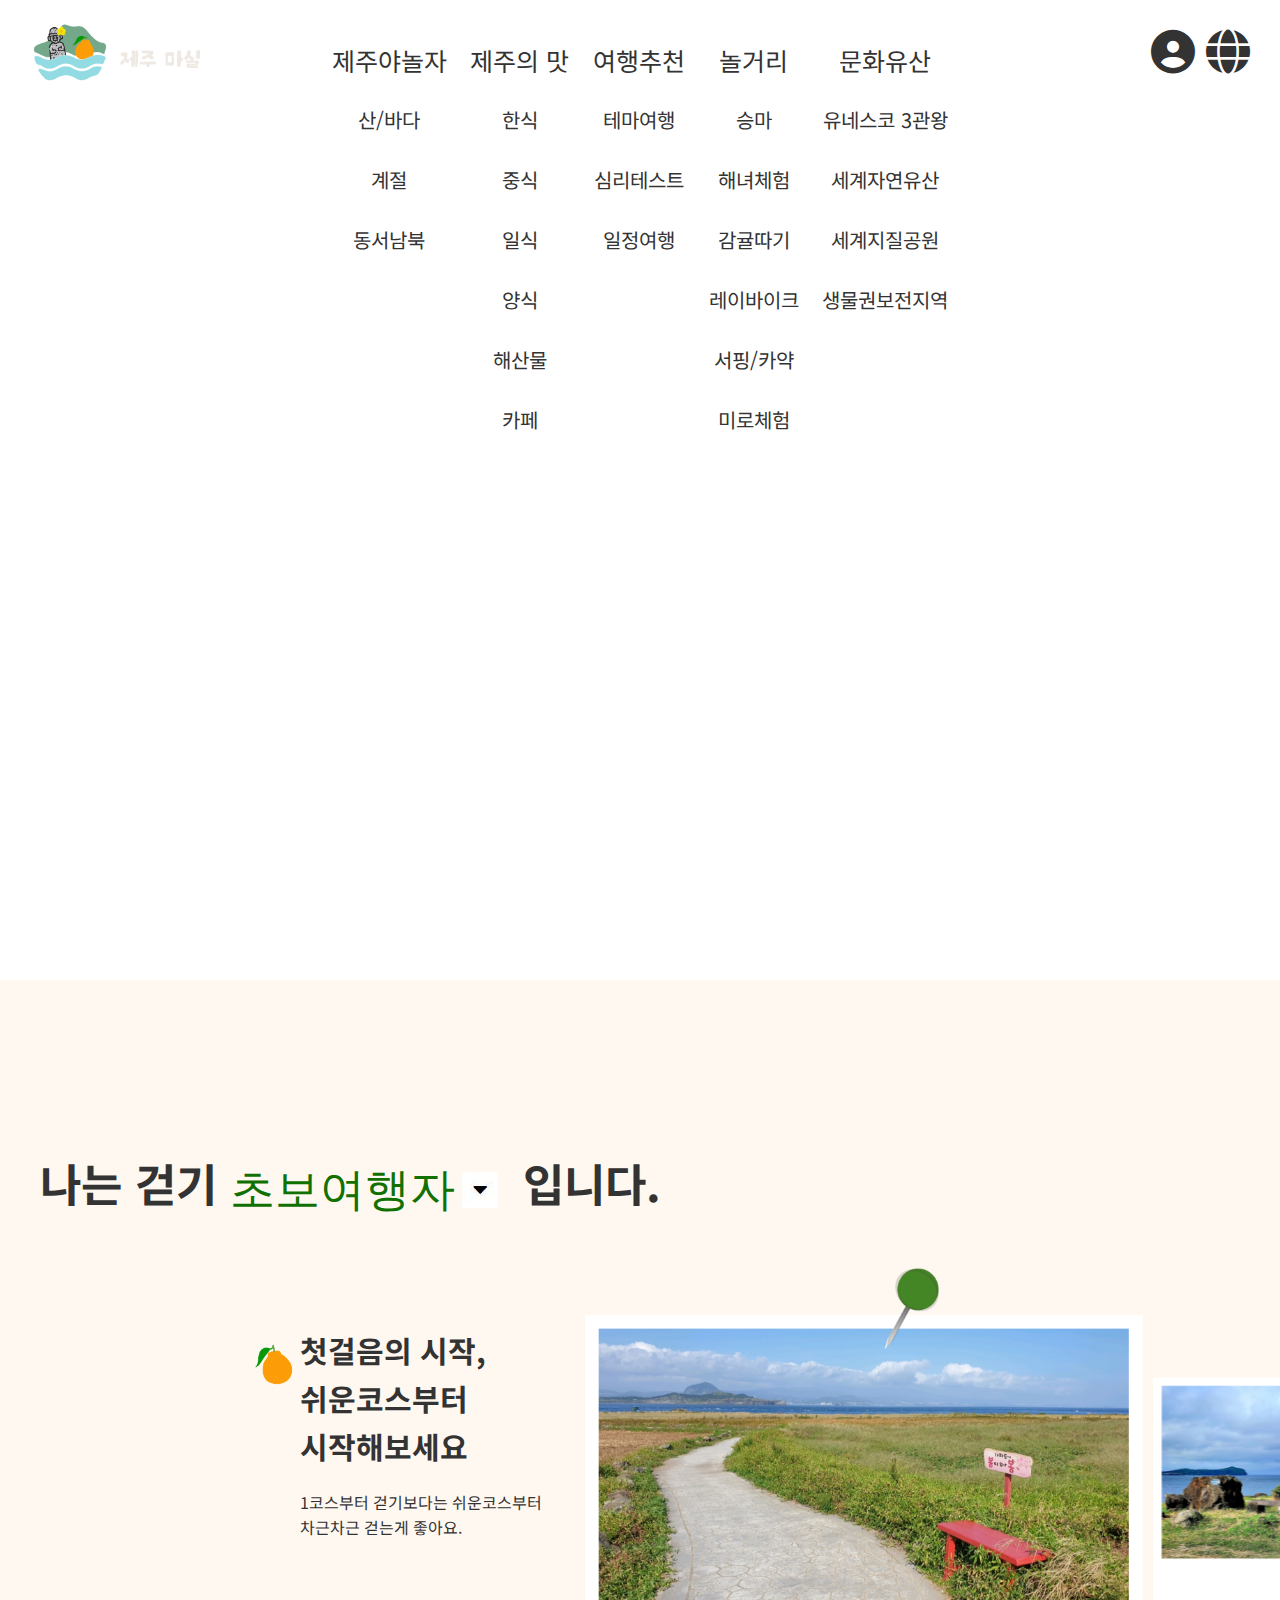
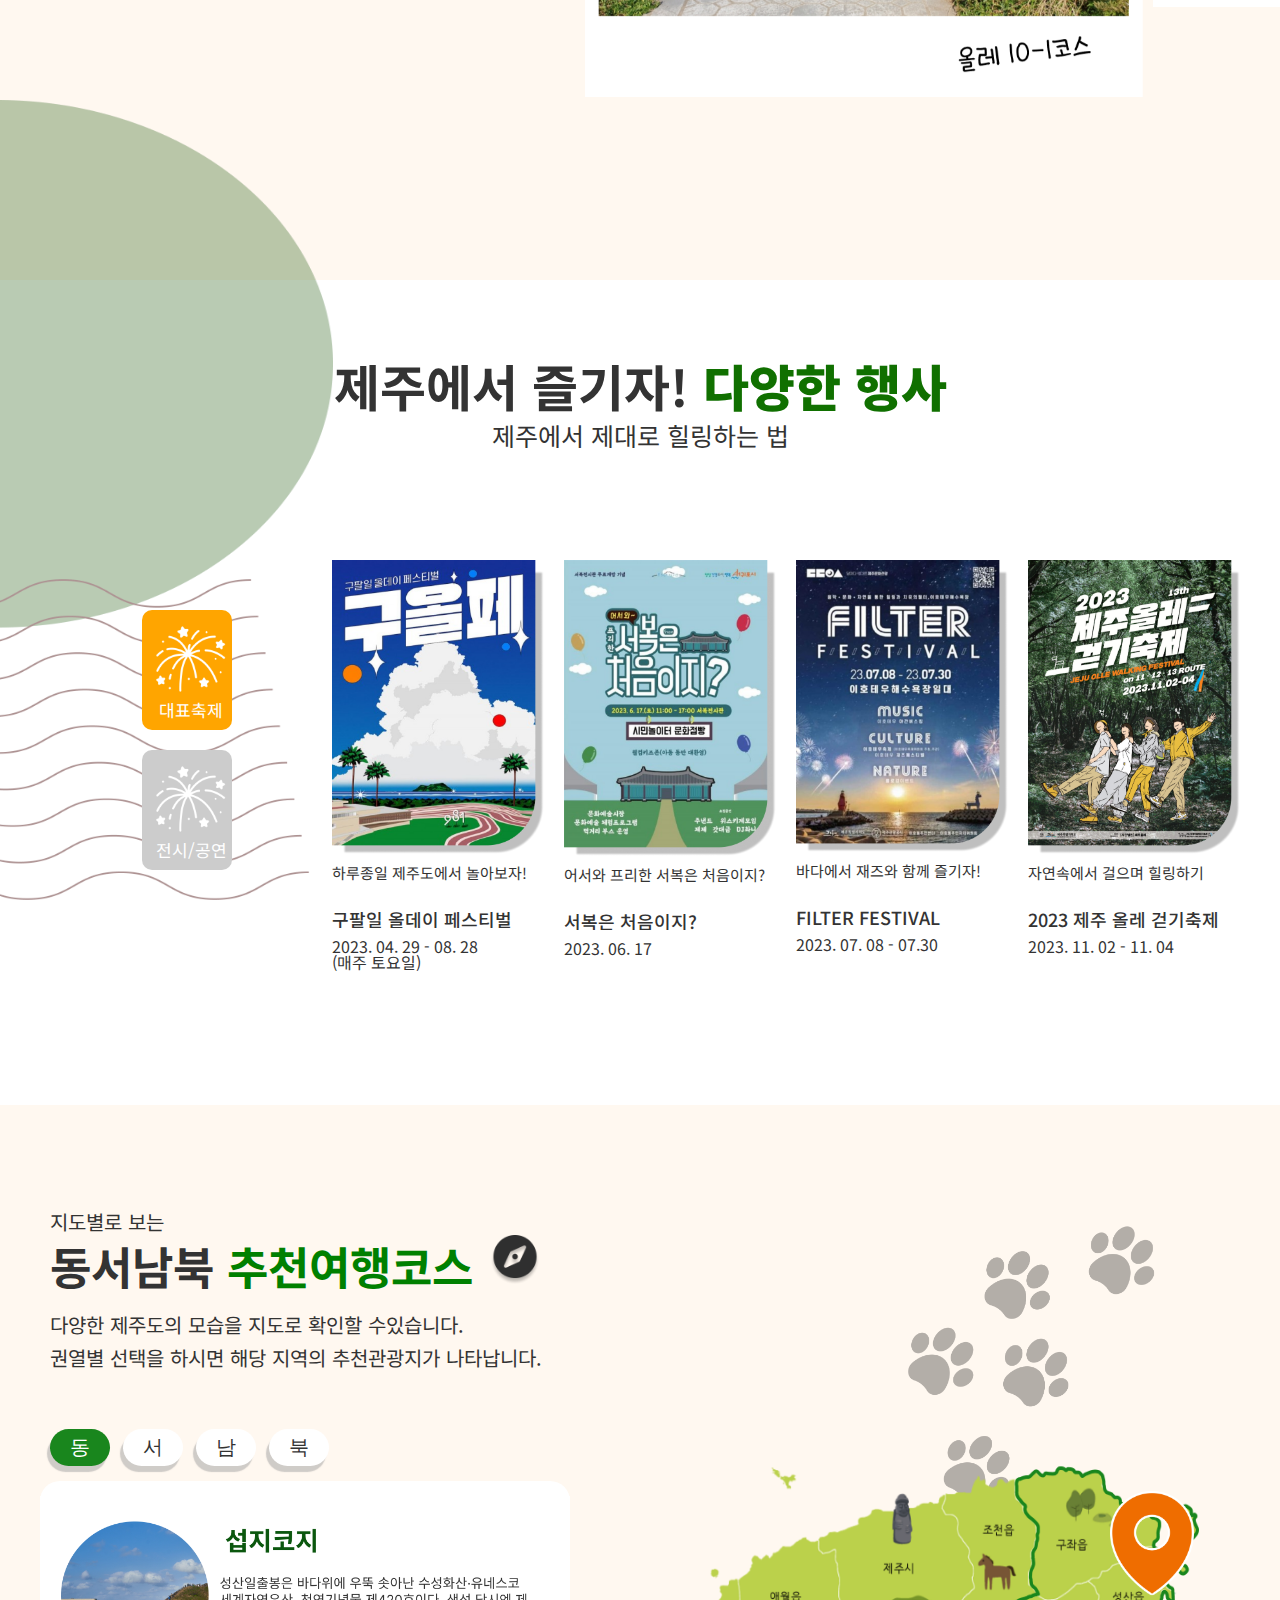
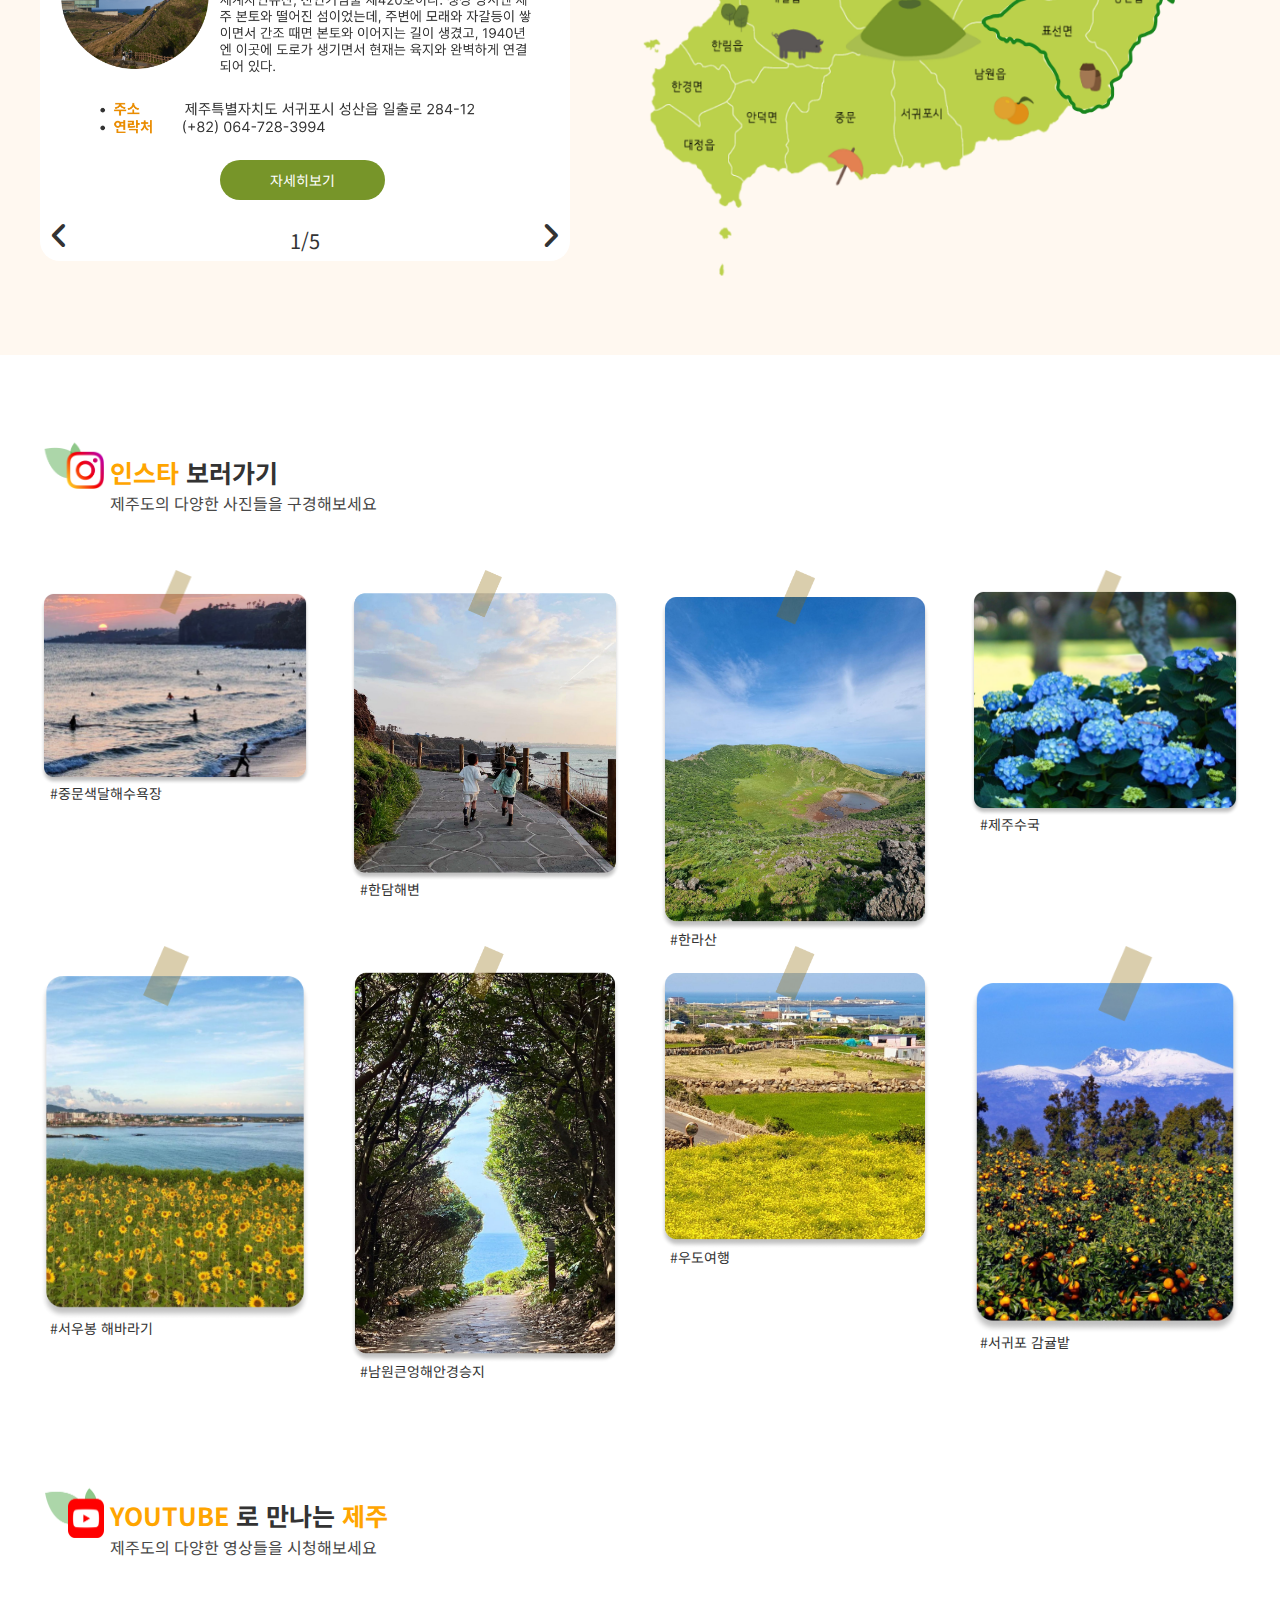
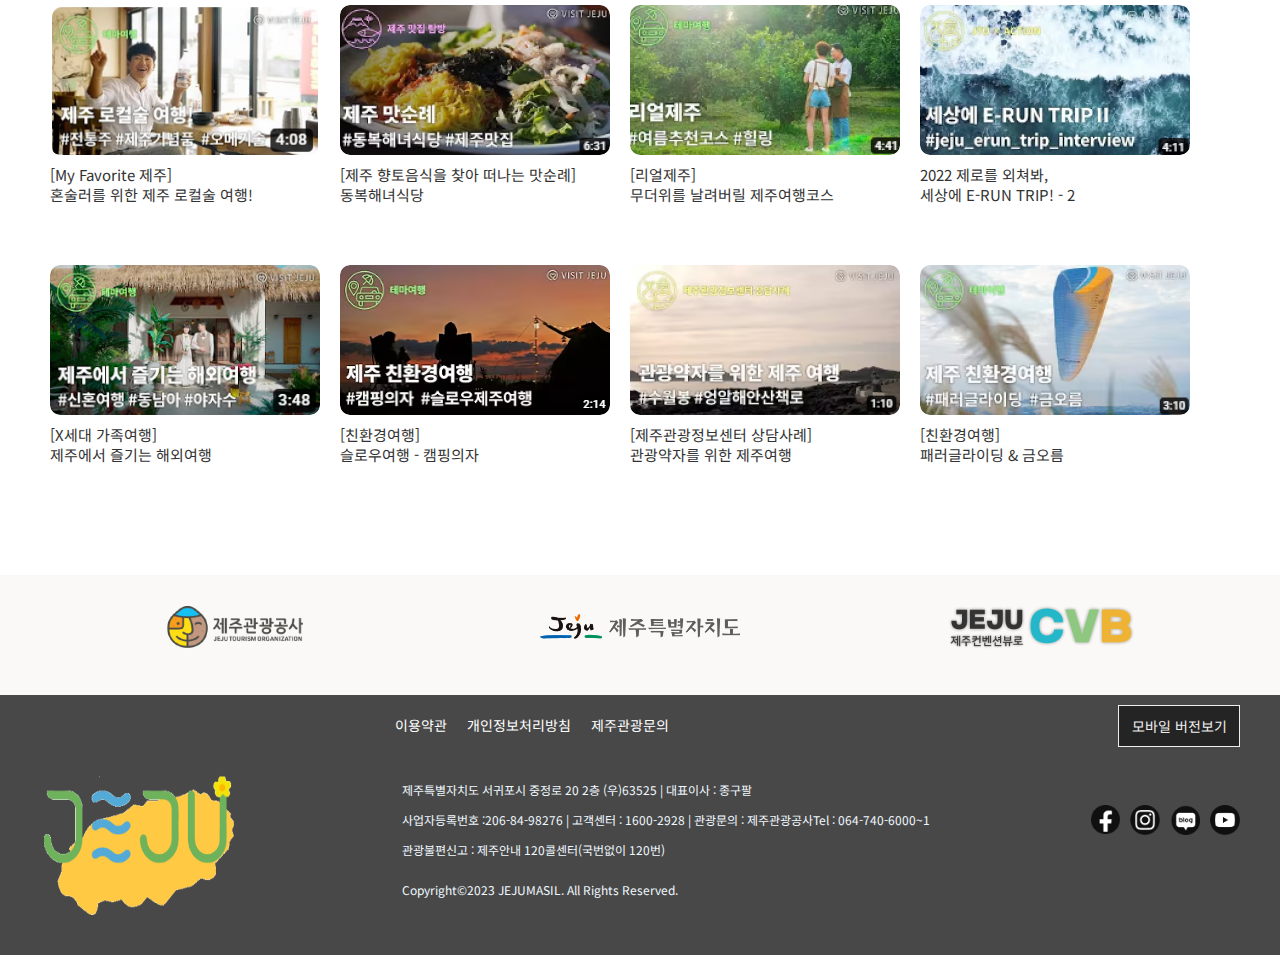
==== commit 74e9bc42: "제주마실8.20ver" ====
--- a/index.html
+++ b/index.html
@@ -4,6 +4,7 @@
   <meta charset="UTF-8">
   <meta name="viewport" content="width=device-width, initial-scale=1.0">
   <title>제주마실</title>
+ 
   <!-- 1. 초기화 -->
   <link href="./css/reset.css" type="text/css" rel="stylesheet">
   <!-- 2. 공통서식 (pc, mobile) -->
@@ -18,6 +19,8 @@
   <link rel="stylesheet" href="https://cdnjs.cloudflare.com/ajax/libs/font-awesome/6.4.0/css/all.min.css" type="text/css">
   <!--main2 슬라이드-->
   <link rel="stylesheet" href="https://unpkg.com/swiper/swiper-bundle.min.css" type="text/css">
+  <!-- PC용 파비콘 주소-->
+  <link rel="icon" href="./images/h_logo_icon1.ico" type="image/x-icon">
   <script src="https://unpkg.com/swiper/swiper-bundle.min.js"></script>
   <!-- Swiper JS -->
   <script src="https://cdn.jsdelivr.net/npm/swiper@10/swiper-bundle.min.js"></script> 
@@ -56,6 +59,7 @@
 
 });
   </script>
+   
 </head>
 
 <body>
@@ -112,12 +116,12 @@
     </div>
   </header>
 
-
   <main>
     <article>
       <h2>메인비디오</h2>
       <video src="./video/main_video.mp4" autoplay loop muted playsinline></video>
     </article>
+    
     <section class="main2">
       <div class="cosh_txt">
       <h2>나는 걷기
@@ -127,7 +131,7 @@
           <option value="3">고급여행자</option>
         </select> 입니다.
       </h2>
-      <p><i class="fa-light fa-diamond">추천코스</i></p>
+      <!-- <p><i class="fa-light fa-diamond">추천코스</i></p> -->
     </div>
       
       <div class="wrapper begin-slide">
@@ -163,7 +167,7 @@
       <div class="wrapper advanced-slide">
         <div class="cos_txt3">  
           <h3>도전해볼까요? <br> 난이도 어려움 <br>코스</h3>
-          <p>단, 떠나가기 전 여행 숙련도와 건강 <br>상태 체크는 필수입니다.</p>   
+          <p>단, 떠나가기 전 여행 숙련도와<br>건강 상태 체크는 필수입니다.</p>   
           <img src="./images/hanlabong.png" alt="">       
         </div>
         <div class="swiper-container">
@@ -234,56 +238,59 @@
               <p>전시/공연</p>
             </li>            
         </ul>
+        <!-- 축제 -->
         <ul class="img_wrap1">
           <li>
             <a href=""><img src="./images/main2_fes1.png" alt=""></a> 
             <p>하루종일 제주도에서 놀아보자!</p>
             <p>구팔일 올데이 페스티벌 </p>   
-            <p>2023. 11. 02 - 11. 04</p>        
+            <p>2023. 04. 29 - 08. 28 <br>(매주 토요일)</p>    
           </li>
           <li>
             <a href=""><img src="./images/main2_fes2.png" alt=""></a> 
             <p>어서와 프리한 서복은 처음이지?</p>
             <p>서복은 처음이지?</p>   
-            <p>2023. 04. 29 - 08. 26 (매주 토요일)</p>        
+            <p>2023. 06. 17</p>        
           </li>
           <li>
             <a href=""><img src="./images/main2_fes3.png" alt=""></a> 
             <p>바다에서 재즈와 함께 즐기자!</p>
-            <p>구팔일 올데이 페스티벌 </p>   
-            <p>2023. 11. 02 - 11. 04</p>        
+            <p>FILTER FESTIVAL</p>   
+            <p>2023. 07. 08 - 07.30</p>        
           </li>
           <li>
             <a href=""><img src="./images/main2_fes4.png" alt=""></a> 
             <p>자연속에서 걸으며 힐링하기</p>
-            <p>2023 제주 올레 걷기</p>   
-            <p>2023-06-17(토)</p>        
+            <p>2023 제주 올레 걷기축제</p>   
+            <p>2023. 11. 02 - 11. 04</p>        
           </li>
         </ul>
+
+        <!-- 전시공연 -->
         <ul class="img_wrap2">
           <li>
             <a href=""><img src="./images/main2_fes5.png" alt=""></a> 
-            <p>하루종일 제주도에서 놀아보자!</p>
-            <p>구팔일 올데이 페스티벌 </p>   
-            <p>2023. 11. 02 - 11. 04</p>        
+            <p>제주목 관아 야간개장</p>
+            <p>귤림풍악</p>   
+            <p>2023. 07. 29 - 10. 28</p>        
           </li>
           <li>
             <a href=""><img src="./images/main2_fes6.png" alt=""></a> 
-            <p>하루종일 제주도에서 놀아보자!</p>
-            <p>구팔일 올데이 페스티벌 </p>   
-            <p>2023. 11. 02 - 11. 04</p>        
+            <p>CLUB TOUR</p>
+            <p>PERRERTONES</p>   
+            <p>2023. 07. 29</p>        
+          </li>
+          <li>
+            <a href=""><img src="./images/main2_fes8.png" alt=""></a> 
+            <p>제주 플루트 앙상블과 함께하는</p>
+            <p>숨비소리</p>   
+            <p>2023. 06. 20</p>        
           </li>
           <li>
             <a href=""><img src="./images/main2_fes7.png" alt=""></a> 
-            <p>하루종일 제주도에서 놀아보자!</p>
-            <p>구팔일 올데이 페스티벌 </p>   
-            <p>2023. 11. 02 - 11. 04</p>        
-          </li>
-          <li>
-            <a href=""><img src="./images/main2_fes8.png" alt=""></a> 
-            <p>하루종일 제주도에서 놀아보자!</p>
-            <p>구팔일 올데이 페스티벌 </p>   
-            <p>2023. 11. 02 - 11. 04</p>        
+            <p>연극, 일상에 스미다</p>
+            <p>대한민국연극제</p>   
+            <p>2023. 06. 15 - 07. 03</p>        
           </li>
         </ul>
       </article>
@@ -345,7 +352,7 @@
       <h2 class="insta_name">insta</h2>
       <div class="insta_txt">
         <img src="./images/instajeju_logo.png" alt=""><p><span>인스타 </span>보러가기</p>     
-        <p>show all</p>   
+        <p>제주도의 다양한 사진들을 구경해보세요</p>   
       </div>
         <div class="insta_wrap">
         <ul class="insta_img_wrap">
@@ -353,16 +360,19 @@
           <li><a href=""><img src="./images/insta_img2.png" alt="" class="handam"><span>#한담해변</span></a></li>
           <li><a href=""><img src="./images/insta_img3.png" alt="" class="hanra"><span>#한라산</span></a></li>
           <li><a href=""><img src="./images/insta_img5.png" alt="" class="flower"><span>#제주수국</span></a></li>
+          <li><a href=""><img src="./images/insta_img8.png" alt="" class="suwoo"><span>#서우봉 해바라기</span></a></li>
           <li><a href=""><img src="./images/insta_img6.png" alt="" class="namwon"><span>#남원큰엉해안경승지</span></a></li>
           <li><a href=""><img src="./images/insta_img4.png" alt="" class="woodo"><span>#우도여행</span></a></li>
+          <li><a href=""><img src="./images/insta_img7.png" alt="" class="gamgul"><span>#서귀포 감귤밭</span></a></li>
         </ul>
       </div>
     </section>
+    
     <section class="main6">
       <h2 class="youname">유투브</h2>
       <div class="you_txt">
         <img src="./images/youtubejeju_logo.png" alt=""><p><span>YOUTUBE</span> 로 만나는 <span>제주</span> </p>  
-        <p>show all</p>      
+        <p>제주도의 다양한 영상들을 시청해보세요</p>      
       </div>
       <ul class="youtube_wrap">
         <li>
@@ -418,8 +428,12 @@
 
     <script>
       $(document).ready(function(){
-
+        //동
         $('.east').click(function(){
+          let n =1;
+          document.getElementById('page_n').innerHTML=n+'/5';
+          document.getElementById('spot_east_img').src='./images/intro_east'+n+'.png'
+
           $('.east').css({
             'background':'#19861D',
             'color':'#fff'
@@ -444,7 +458,12 @@
         })
         })
 
+        //서
         $('.west').click(function(){
+          let w=1;
+          document.getElementById('page_n').innerHTML=w+'/5';
+          document.getElementById('spot_west_img').src='./images/intro_wes'+w+'.png'
+
           $('.west').css({
             'background':'#19861D',
             'color':'#fff'
@@ -474,6 +493,10 @@
 
         // 남
         $('.south').click(function(){
+          let q=1;
+          document.getElementById('page_n').innerHTML=q+'/5';
+          document.getElementById('spot_south_img').src='./images/intro_sou'+q+'.png'
+
           $('.south').css({
             'background':'#19861D',
             'color':'#fff'
@@ -502,6 +525,9 @@
 
         //북
         $('.north').click(function(){
+          let j =1;
+          document.getElementById('page_n').innerHTML=j+'/5';
+          document.getElementById('spot_north_img').src='./images/intro_nor'+j+'.png'
           $('.north').click(function(){
           $('.north').css({
             'background':'#19861D',
@@ -529,7 +555,7 @@
       })
     });
 //동쪽 사진, 지도핑 움직이기
-let n=1;
+      let n=1;
       const l_btn=document.getElementById('l_btn');
       const r_btn=document.getElementById('r_btn');
 
@@ -749,7 +775,7 @@
     }
 
     </script>
-     <section class="fs">
+    <section class="fs">
       <h2 class="family">패밀리</h2>
       <article class="slide">
         <h2 class="familyname">패밀리사이트</h2>
@@ -780,6 +806,16 @@
                     <img src="./images/family3.png" alt="이제주몰">
                 </a>
             </li> 
+            <li>
+              <a href="https://www.kma.go.kr/jeju/html/main/index.jsp" title="제주지방기상청 바로가기">
+                  <img src="./images/family6.png" alt="제주지방기상청">
+              </a>
+          </li> 
+            <li>
+              <a href="http://www.visitjeju.or.kr/" title="제주특별자치도관광협회 바로가기">
+                  <img src="./images/family7.png" alt="제주특별자치도관광협회">
+              </a>
+          </li> 
           </ul>
       </article>
   </section>
@@ -841,9 +877,9 @@
     <div class="f_top">
       <nav class="f_nav">
         <ul>
-          <li>이용약관</li>
-          <li>개인정보처리방침</li>
-          <li>제주관광문의</li>
+          <li><a href="#" title="이용약관">이용약관</a></li>
+          <li><a href="#" title="개인정보처리방침">개인정보처리방침</a></li>
+          <li><a href="#" title="제주관공문의">제주관광문의</a></li>
         </ul>        
         <a href="mindex.html" title="모바일버전보기" class="mb_btn">모바일 버전보기</a>
 
@@ -860,40 +896,35 @@
       </address>
 
       <ul>
-        <li><a href="" title="페이스북바로가기"><img src="./images/facebook_icon.png" alt="페이스북"></a></li>
-        <li><a href="" title="인스타바로가기"><img src="./images/insta_icon.png" alt="인스타그램"></a></li>
-        <li><a href="" title="블로그가기"><img src="./images/blog_icon.png" alt="블로그"></a></li>
-        <li><a href="" title="유투브바로가기"><img src="./images/youtube_icon.png" alt="유투브"></a></li>
+        <li><a href="" title="페이스북바로가기"><img src="./images/footer_fb_ico.png" alt="페이스북"></a></li>
+        <li><a href="" title="인스타바로가기"><img src="./images/footer_ist_ico.png" alt="인스타그램"></a></li>
+        <li><a href="" title="블로그가기"><img src="./images/footer_blg_ico.png" alt="블로그"></a></li>
+        <li><a href="" title="유투브바로가기"><img src="./images/footer_ytb_ico.png" alt="유투브"></a></li>
       </ul>
     </div>
   </footer>
+ 
+  <a href="#" title="위로 바로가기" class="top_btn">TOP</a>
   <script>
     $(document).ready(function(){
       $('.top_btn').click(function(){
         $('html,body').animate({scrollTop:'0px'},300);
         return false;
     });
-
+    $('.top_btn').css('display','none');
     $(window).scroll(function(){
         let sPos=$(this).scrollTop();
         console.log(sPos);
 
         if(sPos>=900){
-          //$('aside a').addClass('act02');//top버튼 나오게 하고 
           $('.top_btn').fadeIn();
-        }else{//그렇지않으면
-          //$('aside a').removeClass('act02');//top버튼 사라지게 하라
+        }else{
           $('.top_btn').fadeOut();
         }
 
       });
-      //top버튼 클릭시 html,body태그가 있는 처음위치로 부드럽게 스크롤하면서올라간다. top값이 0이될 때까지
-      $('.top_btn').click(function(){
-          $('html,body').animate({scrollTop:'0px'},300);
-          return false;//#기능을 무력화하여 새로고침을 방지함 
-        });
     })
   </script>
-  <a href="#" title="위로 바로가기" class="top_btn">TOP</a>
+
 </body>
 </html>--- a/css/pclayout.css
+++ b/css/pclayout.css
@@ -28,7 +28,7 @@
 i.fa-circle-user{right: 85px;}
 
 .gnb{
-    width: 70%;margin: 0 auto;
+    width: 50%;margin: 0 auto;
     /* background: yellow; */
     display: flex;
     justify-content: space-around;
@@ -54,70 +54,90 @@
 }
 .gnb_wrap:hover .gnb li a{color: #333;}
 
+
 /*푸터서식*/
 footer{
     width: 100%; 
     background: #484848;
     color: aliceblue;
-    padding: 40px 0;
+    padding: 10px 0;
 }
 .f_top{
     width: 1200px;
-    margin: 0 auto;
-    padding: 30px;
+    line-height: 40px;
+    margin: 0px auto;
 }
 .f_nav{
     display: flex;
-    justify-content: space-between;
+    /* justify-content: space-between; */
+    justify-content: center;
+    position: relative;
 }
 .f_nav ul{
     display: flex;
+    width: 490px;
 }
 .f_nav ul li{
-    font-size:24px;
+    font-size:14px;
     margin-right: 20px;
 }
-.f_bottom{
-    width: 1200px;
-    /* background: gray; */
-    margin: 0 auto;
-    display: flex;
-    justify-content: space-around;
-    padding: 30px;
+.f_nav ul li a{
+    color: #fff;
 }
-.f_bottom img{
-    width: 210px;
-}
-.f_bottom ul{
-    display: flex;
-    position: relative;
-    top: 30px;
-}
-.f_bottom li img{
-    width: 40px;
-    margin-right: 10px;
-}
-.f_bottom address{font-style: normal;}
-.f_bottom address p {
-    line-height: 30px;
-    font-size: 16px;
-}
-.f_bottom address p:last-child {line-height: 50px;}
-
 .mb_btn{
+    position: absolute;
+    right: 0;
     display: block;
-    width: 150px;height: 40px;
+    width: 120px;height: 40px;
     border: 1px solid #eee;
-    font-size: 15px;
+    font-size: 14px;
     line-height: 40px;
     text-align: center;
     color: #eee;
-    border-radius: 20px;
     background: rgba(0,0,0,0.5);
-    margin-right: 30px;
 }
 .mb_btn:hover{
     background: rgb(0, 94, 0);
     transition: 0.3s ;
 }
 
+.f_bottom{
+    width: 1200px;
+    margin: 0 auto;
+    display: flex;
+    justify-content: space-between;
+    padding: 30px 0px;
+}
+.f_bottom> img{
+    width: 200px;
+}
+.f_bottom ul{
+    display: flex;
+    position: relative;
+    
+    top: 30px;
+    
+}
+.f_bottom>ul> li{
+    width: 30px;
+}
+.f_bottom>ul> li:first-child{
+    width: 29px;
+}
+
+.f_bottom>ul> li:not(:last-child){
+    margin-right: 10px;
+}
+.f_bottom li img{
+    width: 100%;
+    
+}
+
+.f_bottom address{font-style: normal;}
+.f_bottom address p {
+    line-height: 30px;
+    font-size: 12px;
+}
+.f_bottom address p:last-child {line-height: 50px;}
+
+
--- a/css/pcmain.css
+++ b/css/pcmain.css
@@ -16,7 +16,7 @@
     height: 900px;
 }
 .swiper-container {
-    width:700px;left: 300px;top: -370px;
+    width:710px;left: 300px;top: -450px;
     position: relative;
     overflow: hidden;
     margin: 0px auto;
@@ -28,7 +28,7 @@
 }
 .swiper-slide img {
 display: block;
-height: 350px;
+height: 450px;
 }
 
 .swiper-slide-active {
@@ -60,8 +60,9 @@
     font-size: 30px;
     line-height: 48px;
 }
-.cos_txt1 p.cos_txt2 p,.cos_txt3 p{
-    font-size: 15px;
+.cos_txt1 p,.cos_txt2 p,.cos_txt3 p{
+    font-size: 16px;
+    line-height: 25px;
     padding-top: 20px;
 }
 
@@ -144,6 +145,8 @@
 .begin-slide{}
 .middle-slide,.advanced-slide{display: none;}
 
+
+
 /*main3 서식*/
 .main3{
     margin: 0 auto;
@@ -233,19 +236,21 @@
     width: 100%;
 }
 .img_wrap1 p,.img_wrap2 p{
+    font-size: 15px;
     padding-top: 10px;
 }
 .img_wrap1 p:nth-child(3),.img_wrap2 p:nth-child(3){
-    font-size: 23px;
+    font-size: 18px;
+    font-weight: 500;
     overflow: hidden;
     text-overflow: ellipsis;
     white-space: nowrap;
-    padding-top: 50px;
+    padding-top: 30px;
 
 }
 .img_wrap1 p:first-child,.img_wrap2 p:first-child{font-size: 13px;}
 .img_wrap1 p:last-child,.img_wrap2 p:last-child{
-    font-size: 18px;
+    font-size: 16px;
 }
 .img_wrap2 {display: none;}
 
@@ -361,6 +366,14 @@
         left: 250px;
     }
     .map_sou,.map_west,.map_nor{display: none;}
+
+
+
+    /* 메인 5,6 sns 서식 */
+        /* 유투브 */
+    .main6{
+        padding: 80px 0px;
+    }
     .you_txt{
         width: 1200px;
         margin: 20px auto;
@@ -374,7 +387,8 @@
         top: 25px; left: 70px;
     }
     .you_txt p:last-of-type{
-        font-size: 15px;
+        font-size: 16px;
+        color: #474747;
         text-indent: 70px;
     }
     .you_txt span{color: orange;}
@@ -401,12 +415,17 @@
     .youtube_wrap li a img:hover{
         object-fit:cover;
         transform:scale(1.2);
-        transition: transform .5s;
-    }
+        transition: 0.5s;
+    }
+    
     .ytb_img{
         width: 270px;height: 150px;
         overflow: hidden;
-    }
+        border-radius: 10px;
+    }
+
+        /* 인스타 */
+       
     .insta_txt{
         width: 1200px;
         margin: 80px auto;
@@ -423,7 +442,8 @@
     }
     .insta_txt p:first-of-type span{color: orange;}
     .insta_txt p:last-of-type{
-        font-size: 15px;
+        color: #474747;
+        font-size: 16px;
         padding-top: 10px;
         position: absolute;
         top: 50px;left: 70px;
@@ -435,22 +455,35 @@
         margin: 0 auto;
     }
     .insta_img_wrap{
-        width:940px;
+        width:1200px;
         display: flex;
         flex-wrap: wrap;
-        align-content: space-between;
-        margin: 0 180px;
-    }
-    .insta_wrap .insta_img_wrap li{margin-right: 70px;}
-    .insta_wrap .insta_img_wrap li a .moon{width: 263px;}
-    .insta_wrap .insta_img_wrap li a .handam{width: 246px;}
-    .insta_wrap .insta_img_wrap li a .hanra{width: 213px;}
-    .insta_wrap .insta_img_wrap li a .woodo{width: 214px;}
-    .insta_wrap .insta_img_wrap li a .flower{width: 263px;}
-    .insta_wrap .insta_img_wrap li a .namwon{width: 246px;}
-    .insta_wrap .insta_img_wrap li span{display: block;}
-
-/* 메인6 패밀리사이트 서식 시작 */
+        justify-content: space-between;
+        margin: 0 auto;
+    }
+
+    .insta_wrap .insta_img_wrap li:nth-child(4), .insta_wrap .insta_img_wrap li:last-child{
+        margin-right: 0px;
+    }
+    .insta_wrap .insta_img_wrap li{
+        width: 270px;
+        margin-right: 20px;
+    }
+    .insta_wrap .insta_img_wrap li img{
+        width: 100%;
+    }
+    
+    .insta_wrap .insta_img_wrap li span{
+        text-indent: 10px;
+        font-size: 14px;
+        display: block;
+    }
+    .insta_wrap .insta_img_wrap li:hover span{
+        text-decoration: underline;
+    }
+
+
+/* 메인7 패밀리사이트 서식 시작 */
 .fs{position: relative;
     background: #FAF9F7;
     height: 120px;
@@ -462,7 +495,7 @@
     overflow: hidden;
 }
 .slide_wrap{/*전체 이미지 개수*/
-    width: 2000px;
+    width: 2800px;
     display: flex;
 }
 .slide_wrap > li{
@@ -473,7 +506,10 @@
 
 .slide_wrap > li img{
     width: 200px;
-    vertical-align: middle;}
+    vertical-align: middle;
+}
+
+
 /*탑버튼서식*/
 .top_btn{
     position: fixed;
